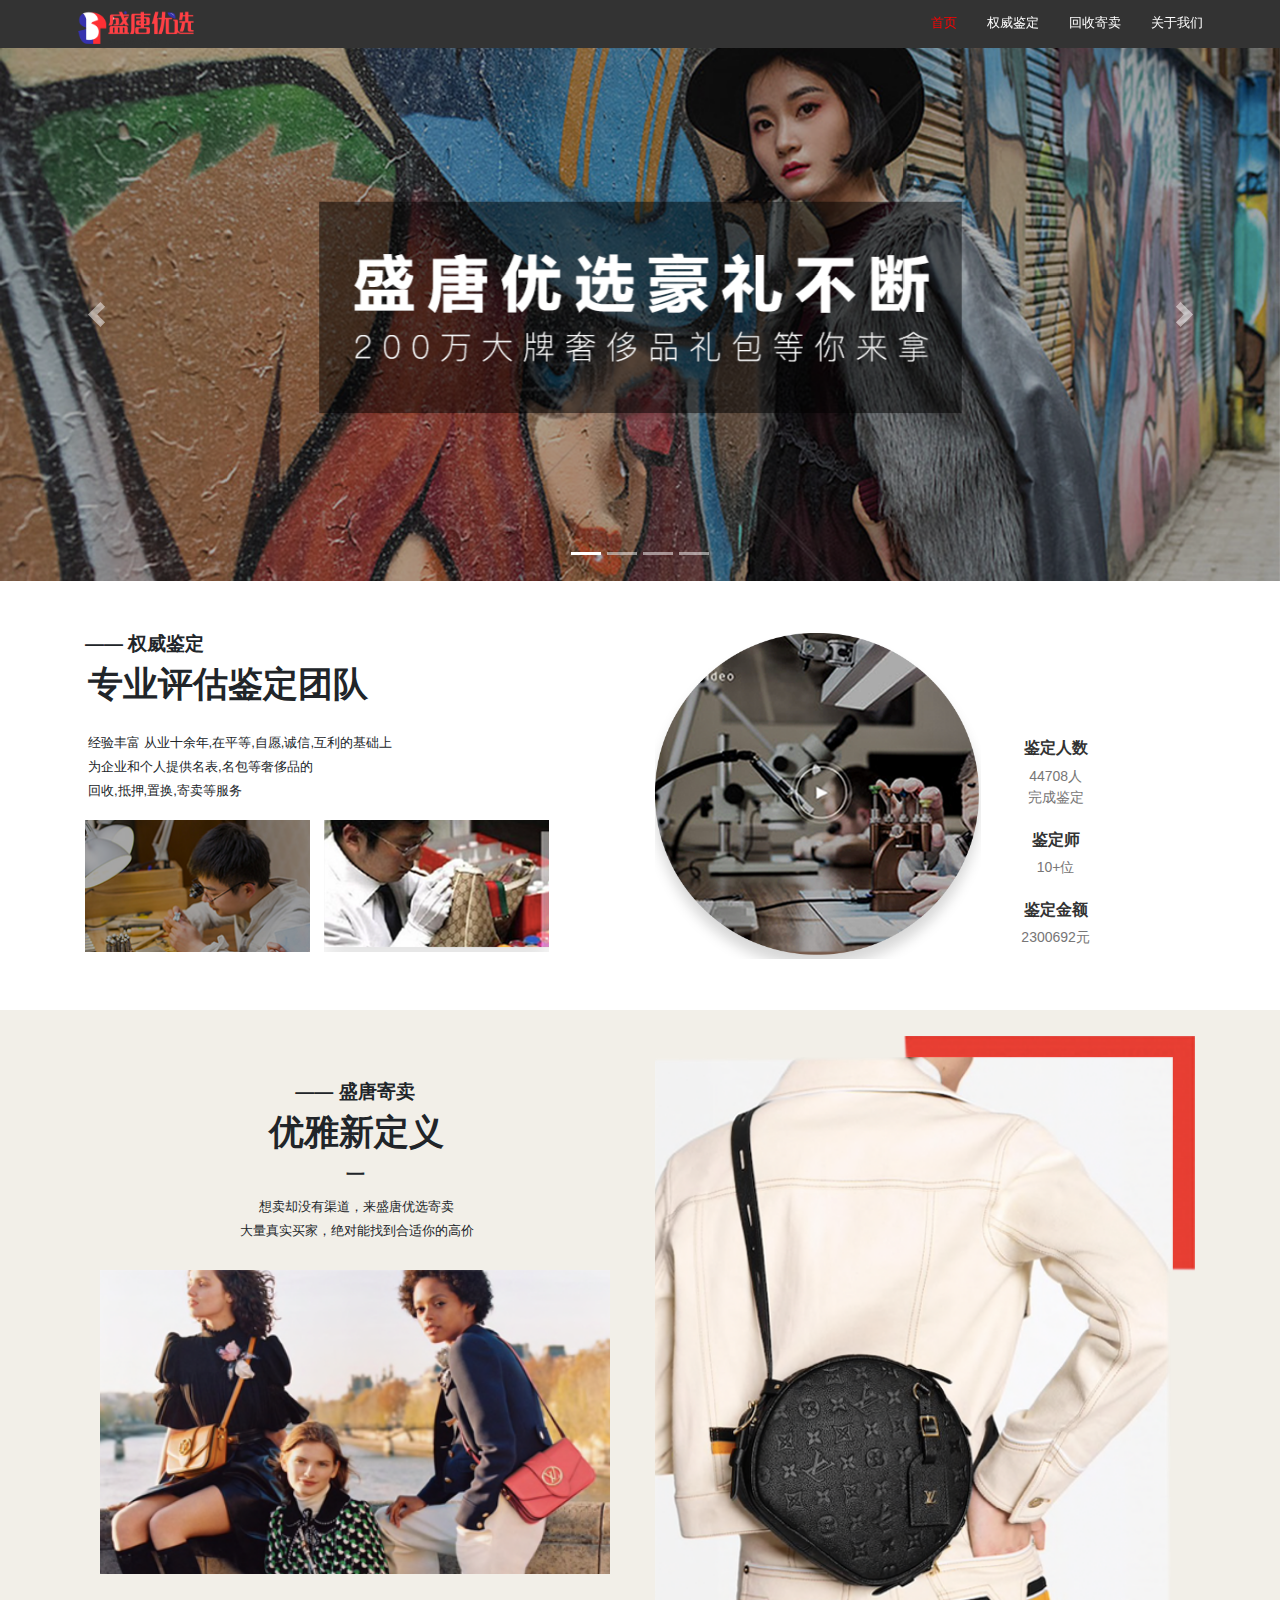
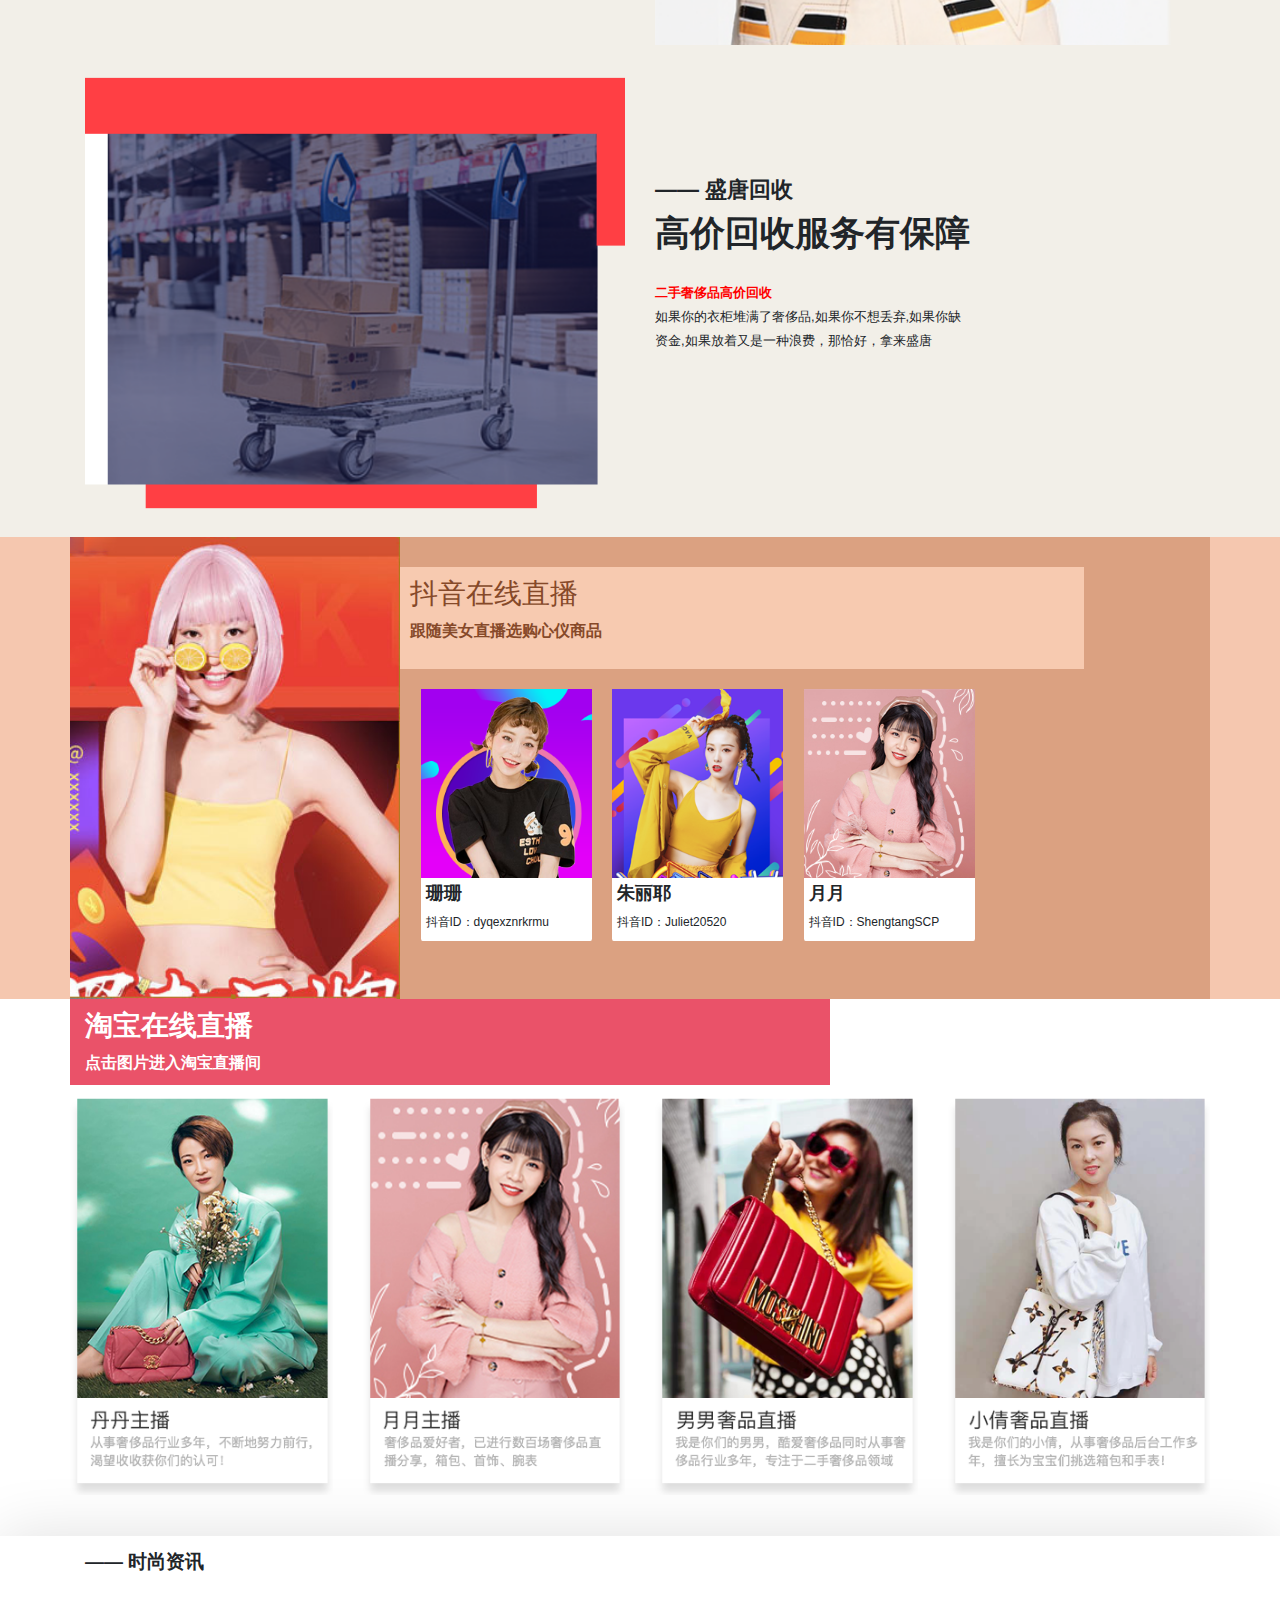
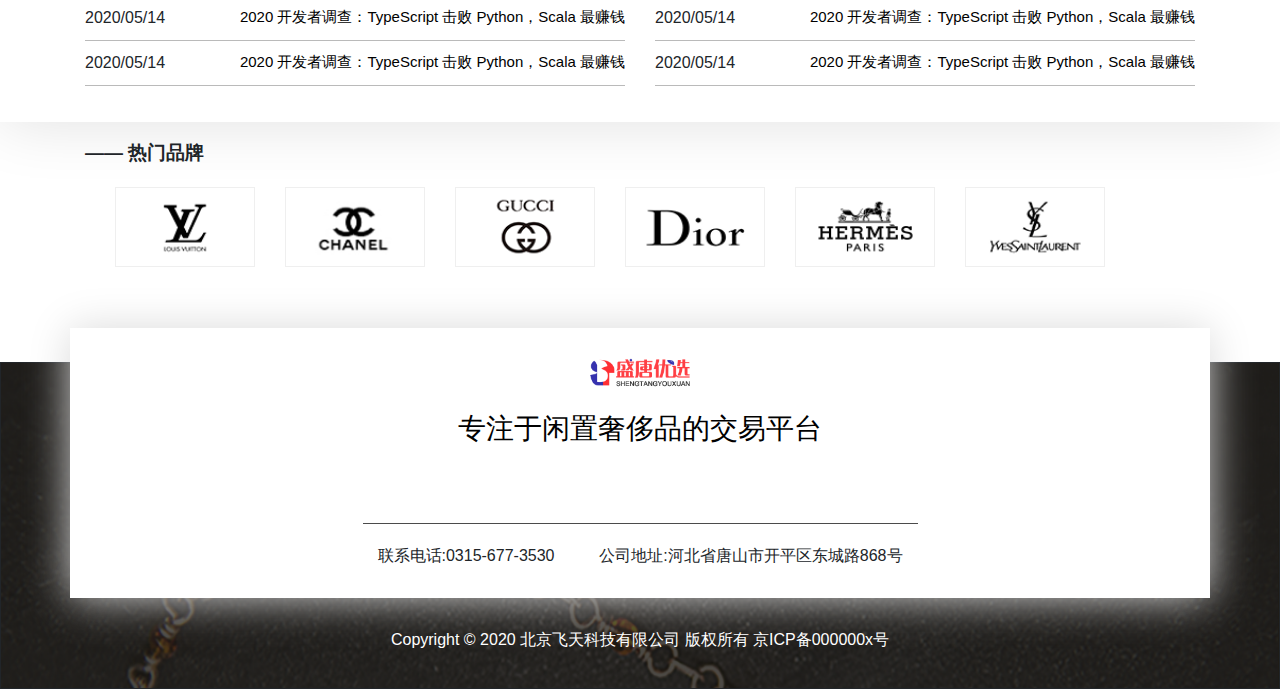
==== index.html @ 6596d72f "暂定1.0版本" ====
<!DOCTYPE html>
<html lang="en">

<head>
    <meta charset="UTF-8">
    <meta name="viewport" content="width=device-width, initial-scale=1.0">
    <meta name="description"
        content="京东JD.COM-专业的综合网上购物商城,销售家电、数码通讯、电脑、家居百货、服装服饰、母婴、图书、食品等数万个品牌优质商品.便捷、诚信的服务，为您提供愉悦的网上购物体验!" />
    <meta name="Keywords" content="盛唐官网|奢侈品回购|奢侈品销售|奢侈品直播|奢侈品鉴定|奢侈品品牌" />
    <!-- <link rel="icon" href="img/favicon.ico" type="image/x-icon" /> -->
    <title>盛唐优选-二手奢侈品回购_闲置奢侈品鉴定_奢侈品销售平台</title>
    <link rel="stylesheet" href="./css/index/index.css">
    <link rel="stylesheet" href="./css/public/public.css">
    <link rel="stylesheet" href="./css/public/reset.css">
    <link rel="stylesheet" href="./css/base/bootstrap.min.css">

    <style>
        iframe {
            margin: 0 auto;
        }
    </style>
</head>

<body>
    <div class="wrap">
        <!-- swiper轮播测试版本,通过iframe引入,仅留作测试 -->
        <!-- <div class="container">
        <div class="row">
            <div class="col-xs-10 col-sm-10 col-md-10 col-md-offset-1 col-xs-offset-1 col-sm-offset-1">
                <iframe src="swiper.html" width="100%" height="320px" frameborder="0" scrolling="no"></iframe>
            </div>
        </div>
    </div> -->
        <!-- 导航 -->
        <div class="indexNav"></div>
        <!-- 轮播图(通过ajax) -->
        <div class="container-fluid swiper-banner">
            <div class="row">
                <div class="col col-xs-12 col-sm-12 col-md-12 col-lg-12">
                    <div id="carouselExampleIndicators" class="carousel slide" data-ride="carousel">
                        <ol class="carousel-indicators">
                            <!-- <li data-target="#carouselExampleIndicators" data-slide-to="0" class="active"></li>
                      -->
                        </ol>
                        <div class="carousel-inner">
                            <!-- <div class="carousel-item active">
                            <img src="https://static.runoob.com/images/mix/img_fjords_wide.jpg" class="d-block w-100"
                                alt="...">
                        </div> -->
                        </div>
                        <a class="carousel-control-prev" href="#carouselExampleIndicators" role="button"
                            data-slide="prev">
                            <span class="carousel-control-prev-icon" aria-hidden="true"></span>
                            <!-- 往前 -->
                            <span class="sr-only">Previous</span>
                        </a>
                        <a class="carousel-control-next" href="#carouselExampleIndicators" role="button"
                            data-slide="next">
                            <span class="carousel-control-next-icon" aria-hidden="true"></span>
                            <!-- 往后 -->
                            <span class="sr-only">Next</span>
                        </a>
                    </div>
                </div>
            </div>
        </div>
        <!-- 鉴定 -->
        <div class="appraisal">
            <div class="container appraisal-container">
                <div class="row">
                    <!-- 鉴定左侧 -->
                    <div class="col col-lg-6 col-12 appraisal-Left">
                        <div class="appraisal-Left-Top public">
                            <h6 class="display-4">——&nbsp;权威鉴定</h6>
                            <h3>专业评估鉴定团队</h3>
                        </div>
                        <div class="appraisal-Left-Bottom">
                            <p>
                                经验丰富&nbsp;从业十余年,在平等,自愿,诚信,互利的基础上<br>为企业和个人提供名表,名包等奢侈品的<br>回收,抵押,置换,寄卖等服务
                            </p>
                            <div class="appraisal-Left-Bottom-img">
                                <img src="img/index/jd_01.png" alt="鉴定1" class="col-5">
                                <img src="img/index/jd_02.png" alt="鉴定1" class="col-5">
                            </div>
                        </div>
                    </div>
                    <!-- 鉴定右侧 -->
                    <div class="col col-lg-5 col-12 appraisal-Right d-none d-sm-block">
                        <div class="row">
                            <img src="img/index/jd_03.png" alt="鉴定大图" class="col-lg-9 col-md-5  col-md-push-1">
                            <div class="col-lg-3 col-md-6 pull-right appraisal-Right-Right">
                                <div class="app-Right-Top">
                                    <h6>鉴定人数</h6>
                                    <p class="people">已有167322人</p>
                                    <p>完成鉴定</p>
                                </div>
                                <div class="app-Right-Top">
                                    <h6>鉴定师</h6>
                                    <p>10+位</p>
                                </div>
                                <div class="app-Right-Top">
                                    <h6>鉴定金额</h6>
                                    <p class="num">8625736</p>
                                </div>
                            </div>
                        </div>
                    </div>
                </div>
            </div>
        </div>
        <!-- 寄卖 -->
        <div class="sell">
            <div class="container sell-container">
                <!-- 寄卖顶部 -->
                <div class="sell-container-Top">
                    <!-- 寄卖顶部左侧 -->
                    <div class="row">
                        <div class="sell-container-Top-Left col-lg-6 col-md-6">
                            <div div class="sell-Left-Top public">
                                <h6 class="display-4">——&nbsp;盛唐寄卖</h6>
                                <h3>优雅新定义</h3>
                                <h6 class="display-4 d-none d-sm-block">一</h6>
                                <p>
                                    想卖却没有渠道，来盛唐优选寄卖<br>大量真实买家，绝对能找到合适你的高价
                                </p>
                            </div>
                            <div class="sell-Left-Bottom col-12">
                                <img src="/img/index/jm_01.png" alt="寄卖左侧女人">
                            </div>
                        </div>
                        <div class="sell-container-Top-Right col-lg-6 col-md-6 col-12 d-none d-sm-block">
                            <img src="/img/index/jm_02.png" alt="寄卖右侧背影">
                        </div>
                    </div>
                </div>
                <div class="sell-container-Bottom">
                    <div class="row">
                        <div class="sell-container-Bottom-Left col-lg-6 col-md-6 col-12">
                            <img src="/img/index/hs_01.png" alt="回收图">
                        </div>
                        <div class="sell-container-Bottom-Right col-lg-6 col-md-6 col-12">
                            <div class="sell-Left-Top public">
                                <h6 class="display-4">——&nbsp;盛唐回收</h6>
                                <h3>高价回收服务有保障</h3>
                                <p class="huishou">二手奢侈品高价回收</p>
                                <p>
                                    如果你的衣柜堆满了奢侈品,如果你不想丢弃,如果你缺<br>资金,如果放着又是一种浪费，那恰好，拿来盛唐
                                </p>
                            </div>
                        </div>
                    </div>
                </div>
            </div>
        </div>
        <!-- 直播 -->
        <div class="video">
            <div class="container-fluid video-container">
                <div class="container little-container">
                    <div class="row">
                        <div class="video-row">
                            <div class="douyin-big d-none d-md-block">
                                <img src="/img/index/zb/zb1.jpg" alt="">
                            </div>
                            <div class="douyin-right">
                                <div class="douyin-title">
                                    <h3>抖音在线直播</h3>
                                    <p>跟随美女直播选购心仪商品</p>
                                </div>
                                <div class="douyin-women">
                                    <ul class="list-inline">
                                        <li class="douyin-list col-md-3">
                                            <div class="mengban">
                                                <img src="/img/index/zb/mb3.png" alt="">
                                            </div>
                                            <div class="douyin-nei">
                                                <div class="douyin-img">
                                                    <img src="/img/index/zb/dyzb5.png" alt="">
                                                </div>
                                                <div>
                                                    <h6>珊珊</h6>
                                                    <p>抖音ID：dyqexznrkrmu</p>
                                                </div>
                                            </div>
                                        </li>
                                        <li class="douyin-list col-md-3">
                                            <div class="mengban">
                                                <img src="/img/index/zb/mb2.png" alt="">
                                            </div>
                                            <div class="douyin-nei">
                                                <div class="douyin-img">
                                                    <img src="/img/index/zb/dyzb2.png" alt="">
                                                </div>
                                                <div>
                                                    <h6>朱丽耶</h6>
                                                    <p>抖音ID：Juliet20520</p>
                                                </div>
                                            </div>
                                        </li>
                                        <li class="douyin-list col-md-3">
                                            <div class="mengban">
                                                <img src="/img/index/zb_03.png" alt="">
                                            </div>
                                            <div class="douyin-nei">
                                                <div class="douyin-img">
                                                    <img src="/img/index/zb/dyzb3.jpg" alt="">
                                                </div>
                                                <div>
                                                    <h6>月月</h6>
                                                    <p>抖音ID：ShengtangSCP</p>
                                                </div>
                                            </div>
                                        </li>
                                    </ul>
                                </div>
                            </div>
                        </div>
                    </div>

                </div>

            </div>
        </div>
        <!-- 淘宝直播 -->
        <div class="tb">
            <div class="container tb-container">
                <div class="tb-video">
                    <div class="douyin-title col-md-8">
                        <h3>淘宝在线直播</h3>
                        <p>点击图片进入淘宝直播间</p>
                    </div>
                    <ul class="row">
                        <li class="col-md-3 col-6">
                            <a href="https://h5.m.taobao.com/taolive/video.html?userId=412861469" target="blank">
                                <div class="tb-img">
                                    <img src="/img/index/zb/tbzb1.png" alt="">
                                </div>
                            </a>
                        </li>
                        <li class="col-md-3 col-6">
                            <a href="https://h5.m.taobao.com/taolive/video.html?userId=2323170268" target="blank">
                                <div class="tb-img">
                                    <img src="/img/index/zb/tbzb2.png" alt="">
                                </div>
                            </a>
                        </li>
                        <li class="col-md-3 col-6">
                            <a href="https://h5.m.taobao.com/taolive/video.html?userId=3777893159" target="blank">
                                <div class="tb-img">
                                    <img src="/img/index/zb/tbzb3.png" alt="">
                                </div>
                            </a>
                        </li>
                        <li class="col-md-3 col-6">
                            <a href="https://h5.m.taobao.com/taolive/video.html?userId=2200619487549" target="blank">
                                <div class="tb-img">
                                    <img src="/img/index/zb/tbzb4.png" alt="">
                                </div>
                            </a>
                        </li>
                    </ul>
                </div>
            </div>
        </div>
        <!-- 资讯 -->
        <div class="news">
            <div class="container news-container">
                <div div class="appraisal-Left-Top public">
                    <h6 class="display-4">——&nbsp;时尚资讯</h6>
                </div>
                <div class="newsMain">
                    <div class="row">
                        <ul class="news-ul col-lg-6 col-md-6 col-12">
                            <li>
                                <div class="time">
                                    <div class="timeTop">2020/05/14</div>
                                    <div class="timeBottom"></div>
                                </div>
                                <div class="neiRong">
                                    <a href="#">
                                        <p class="title">
                                            2020 开发者调查：TypeScript 击败 Python，Scala 最赚钱
                                        </p>
                                    </a>
                                </div>
                            </li>
                            <li>
                                <div class="time">
                                    <div class="timeTop">2020/05/14</div>
                                    <div class="timeBottom"></div>
                                </div>
                                <div class="neiRong">
                                    <a href="#">
                                        <p class="title">
                                            2020 开发者调查：TypeScript 击败 Python，Scala 最赚钱
                                        </p>
                                    </a>
                                </div>
                            </li>
                        </ul>
                        <ul class="news-ul col-lg-6 col-md-6 col-12">
                            <li>
                                <div class="time">
                                    <div class="timeTop">2020/05/14</div>
                                    <div class="timeBottom"></div>
                                </div>
                                <div class="neiRong">
                                    <a href="#">
                                        <p class="title">
                                            2020 开发者调查：TypeScript 击败 Python，Scala 最赚钱
                                        </p>
                                    </a>
                                </div>
                            </li>
                            <li>
                                <div class="time">
                                    <div class="timeTop">2020/05/14</div>
                                    <div class="timeBottom"></div>
                                </div>
                                <div class="neiRong">
                                    <a href="#">
                                        <p class="title">
                                            2020 开发者调查：TypeScript 击败 Python，Scala 最赚钱
                                        </p>
                                    </a>
                                </div>
                            </li>
                        </ul>
                    </div>
                </div>
            </div>
        </div>
        <!-- 品牌 -->
        <div class="brand">
            <div class="container brand-container">
                <div div class="appraisal-Left-Top public">
                    <h6 class="display-4">——&nbsp;热门品牌</h6>
                </div>
                <div>
                    <ul class="brandUl clearfix">
                        <li class="brandLogo col-4">
                            <img src="/img/index/pin/pin1.png" alt="">
                        </li>
                        <li class="brandLogo col-4">
                            <img src="/img/index/pin/pin2.png" alt="">
                        </li>
                        <li class="brandLogo col-4">
                            <img src="/img/index/pin/pin3.png" alt="">
                        </li>
                        <li class="brandLogo col-4">
                            <img src="/img/index/pin/pin4.png" alt="">
                        </li>
                        <li class="brandLogo col-4">
                            <img src="/img/index/pin/pin5.png" alt="">
                        </li>
                        <li class="brandLogo col-4">
                            <img src="/img/index/pin/pin6.png" alt="">
                        </li>
                    </ul>
                </div>
            </div>
        </div>
        <!-- 底部 -->
        <div class="footer">


        </div>
    </div>

    <script src="js/base/jquery-1.11.3.min.js"></script>
    <script src="js/base/bootstrap.min.js"></script>
    <script src="js/index.js"></script>
</body>

</html>
---- css/index/index.css ----
@media screen and (max-width: 768px) {
  .container .public .display-4 {
    font-size: 1rem !important;
    text-align: center;
  }
  .container .public h3 {
    font-size: 1.2rem !important;
    text-align: center;
  }
  .container .public p {
    text-align: center;
  }
  .appraisal .appraisal-Left-Bottom p {
    text-align: center;
  }
  .appraisal-Left-Bottom-img {
    text-align: center;
  }
  .appraisal-Right img {
    margin-left: 50px;
  }
  .brand-container ul li {
    margin-left: 0 !important;
  }
  .video .douyin-right {
    padding-top: 0;
  }
  .video-row .douyin-right .douyin-title h3,
  p {
    font-size: 1.2rem;
    text-align: center;
  }
  .video-row .douyin-women ul li h6 {
    text-align: center;
  }
  .video-row .douyin-women ul li p {
    font-size: 12px;
  }
  .tb-container .douyin-title h3 {
    text-align: center;
    font-size: 18px;
  }
}
@media screen and (min-width: 768px) and (max-width: 992px) {
  .video-row .douyin-big {
    width: 270px;
  }
  .video-row .douyin-big img {
    width: 270px;
  }
}
.wrap {
  overflow: hidden;
  background-color: #ffffff;
}
.swiper-banner {
  width: 100vw;
  padding: 0 !important;
  margin-top: 48px;
}
.swiper-banner .row {
  margin: 0;
  padding: 0;
  height: 100%;
}
.swiper-banner .row .col {
  margin: 0;
  padding: 0;
  height: 100%;
}
.swiper-banner .carousel-inner .carousel-item img {
  height: 100%;
  max-height: 605px;
}
.swiper-banner .carousel-control-prev-icon {
  width: 25px;
  height: 25px;
}
.swiper-banner .carousel-control-next-icon {
  width: 25px;
  height: 25px;
}
.appraisal-container {
  padding-top: 4%;
  padding-bottom: 4%;
}
.appraisal-Left-Top {
  margin-bottom: 2%;
}
.appraisal-Left-Top .display-4 {
  font-size: 19px;
  font-weight: bolder;
}
.appraisal-Left-Top h3 {
  font-weight: 1000;
  font-size: 2.2rem;
  padding-left: 3px;
  padding-bottom: 15px;
}
.appraisal-Left-Bottom p {
  padding-left: 3px;
  font-size: 13px;
  font-family: PingFangSC-Semibold, sans-serif;
  font-weight: 500;
  line-height: 24px;
  margin-bottom: 3%;
}
.appraisal-Left-Bottom-img img {
  padding: 0;
  width: 100%;
  height: 100%;
}
.appraisal-Left-Bottom img:nth-child(2) {
  margin-left: 10px;
}
.appraisal-Right img {
  max-height: 380px;
  width: 100%;
  height: 100%;
}
.appraisal-Right-Right {
  padding-top: 20%;
  text-align: center;
  display: flex;
  flex-direction: column;
  justify-content: space-around;
}
.appraisal-Right .app-Right-Top h6 {
  font-family: PingFangSC-Semibold, sans-serif;
  font-weight: bolder;
  color: #333;
}
.appraisal-Right .app-Right-Top p {
  font-size: 14px;
  color: #777676;
  margin-bottom: 0;
}
.sell {
  padding-top: 2%;
  padding-bottom: 2%;
  background-color: #f2efe8;
}
.sell-container-Top {
  margin-bottom: 30px;
}
.sell .sell-container-Top-Left {
  padding-top: 3%;
}
.sell-container-Top .display-4 {
  font-size: 19px;
  font-weight: bolder;
  text-align: center;
  margin-top: 2%;
}
.sell-container-Top h3 {
  font-weight: bolder;
  font-size: 2.2rem;
  padding-left: 3px;
  text-align: center;
}
.sell-container-Top p {
  padding-left: 3px;
  text-align: center;
  font-size: 13px;
  font-family: PingFangSC-Semibold, sans-serif;
  font-weight: 500;
  line-height: 24px;
  margin-bottom: 3%;
}
.sell-Left-Bottom {
  text-align: center;
  margin-top: 5%;
}
.sell-Left-Bottom img {
  width: 100%;
  height: 100%;
}
.sell-container-Top-Right img {
  width: 100%;
  height: 100%;
}
.sell-container-Bottom .sell-container-Bottom-Left img {
  width: 100%;
  height: 100%;
}
.sell-container-Bottom-Right {
  padding-top: 8%;
}
.sell-container-Bottom-Right .display-4 {
  font-size: 22px;
  font-weight: bolder;
  text-align: left;
  margin-top: 2%;
}
.sell-container-Bottom-Right h3 {
  font-weight: bolder;
  font-size: 2.2rem;
  text-align: left;
}
.sell-container-Bottom-Right p {
  text-align: left;
  font-size: 13px;
  font-family: PingFangSC-Semibold, sans-serif;
  font-weight: 500;
  line-height: 24px;
}
.sell-container-Bottom-Right .huishou {
  color: red;
  font-weight: 600;
  margin-top: 5%;
  margin-bottom: 0;
}
.video-container {
  background-color: #f5c7af;
}
.little-container {
  background-color: #dba181;
  height: 100%;
}
.douyin-big {
  width: 330px;
  height: 100%;
}
.douyin-big img {
  width: 330px;
  height: 100%;
}
.video-row {
  display: flex;
}
.list-inline {
  margin-bottom: 0;
}
.douyin-title {
  padding: 10px;
  text-align: left;
  font-weight: bolder;
  margin-bottom: 3%;
  color: #864929;
  background-color: #f7cab0;
}
.douyin-right {
  width: 100%;
  padding-top: 3%;
  padding-bottom: 3%;
}
.douyin-women {
  width: 100%;
  height: 100%;
}
.douyin-women .douyin-list {
  width: 30%;
  padding: 0;
  border-radius: 1%;
  background-color: white;
  float: left;
  margin-left: 3%;
  position: relative;
}
.mengban {
  width: 100%;
  height: 100%;
  position: absolute;
  background-color: rgba(0, 0, 0, 0.5);
  display: none;
}
.mengban img {
  width: 70%;
  height: 50%;
  position: absolute;
  left: 0;
  top: 0;
  right: 0;
  bottom: 0;
  margin: auto;
}
.douyin-women .douyin-list h6 {
  font-size: 18px;
  font-weight: bolder;
  padding-left: 5px;
  padding-top: 5px;
}
.douyin-women .douyin-list p {
  font-size: 12px;
  margin-bottom: 0;
  padding-bottom: 10px;
  padding-left: 5px;
}
.douyin-list .douyin-img {
  width: 100%;
}
.douyin-list .douyin-img img {
  width: 100%;
  height: 80%;
}
.tb {
  padding-bottom: 2%;
}
.tb .tb-container {
  padding-left: 0;
  padding-right: 0;
}
.tb-container .douyin-title {
  color: white;
  background-color: #ea5269;
  margin-bottom: 1%;
}
.tb-container .douyin-title h3 {
  font-weight: bolder;
}
.tb-container .douyin-title p {
  margin-bottom: 0;
}
.tb-video ul li img {
  width: 100%;
  height: 100%;
}
.news {
  background-color: white;
  box-shadow: 0 0 60px #e0e0e0;
}
.news-container {
  padding-top: 15px;
}
.newsMain {
  padding-top: 10px;
  padding-bottom: 10px;
}
.newsMain ul li {
  display: flex;
  justify-content: space-between;
  border-bottom: 1px solid #bababa;
  margin-bottom: 10px;
  padding-bottom: 10px;
}
.newsMain ul li a .title:hover {
  color: #e6c49f;
}
.newsMain ul li a {
  text-decoration: none;
}
.newsMain ul li a .title {
  font-size: 15px;
  color: black;
  margin-bottom: 0;
}
.neiRong {
  margin-left: 20px;
}
.brand-container {
  padding-top: 20px;
  overflow: hidden;
  padding-bottom: 5%;
}
.brand-container ul {
  margin-top: 20px;
}
.brand-container ul li {
  width: 140px;
  height: 80px;
  margin-bottom: 10px;
  border: 1px solid #efefef;
  float: left;
  margin-left: 30px;
  overflow: hidden;
}
.brand-container ul li img {
  width: 100%;
  height: 100%;
  position: absolute;
  left: 0;
}
---- css/public/public.css ----
.indexNav {
  width: 100%;
  height: 48px;
  position: fixed;
  background-color: rgba(0, 0, 0, 0.8);
  color: white;
  z-index: 100;
}
.footer-container-fluid {
  background: url('../../img/index/beijing.png') no-repeat;
  background-size: 100% 100%;
  border: 1px solid;
  padding-bottom: 20px;
}
.footer-container-fluid p {
  color: white;
  text-align: center;
}
.footer-container-fluid .footer-container {
  width: 100%;
  padding-top: 30px;
  padding-bottom: 30px;
  margin-top: -35px;
  margin-bottom: 30px;
  background-color: white;
  box-shadow: 0 0 40px #dadada;
}
.footer {
  margin-top: 5px;
}
.footer-container .titleLogo {
  width: 100px;
  height: 30px;
  margin: 0 auto;
  text-align: center;
  margin-bottom: 20px;
}
.footer-container .titleLogo img {
  width: 100%;
  height: 100%;
}
.footer-container .advText {
  color: black;
  font-size: 28px;
}
.advPic {
  text-align: center;
  margin: 0 auto;
  display: flex;
  justify-content: space-between;
  border-bottom: 1px solid #4b4b4b;
  margin-bottom: 20px;
  padding-bottom: 10px;
}
.advHover a {
  width: 40px;
  height: 40px;
  display: inline-block;
  color: #8c8d92;
  text-decoration: none;
}
.footer-container .advHover a:hover {
  text-decoration: none !important;
}
.footer .phone {
  text-align: center;
}
.advPic a span {
  font-size: 40px;
  color: #8c8d92;
}
.advPic .advHover .weCheat-img {
  width: 100px;
  height: 100px;
  position: absolute;
  top: -100px;
  margin-left: -25px;
  background: url('../../img/index/zb_03.png') no-repeat;
  background-size: 100%;
  display: none;
}
.address {
  display: flex;
  justify-content: space-between;
  margin: 0 auto;
}
.advHover:nth-child(1) a span:hover {
  color: #07c160;
}
.advHover:nth-child(2) a span:hover {
  color: #27efea;
}
.advHover:nth-child(3) a span:hover {
  color: #ff4401;
}
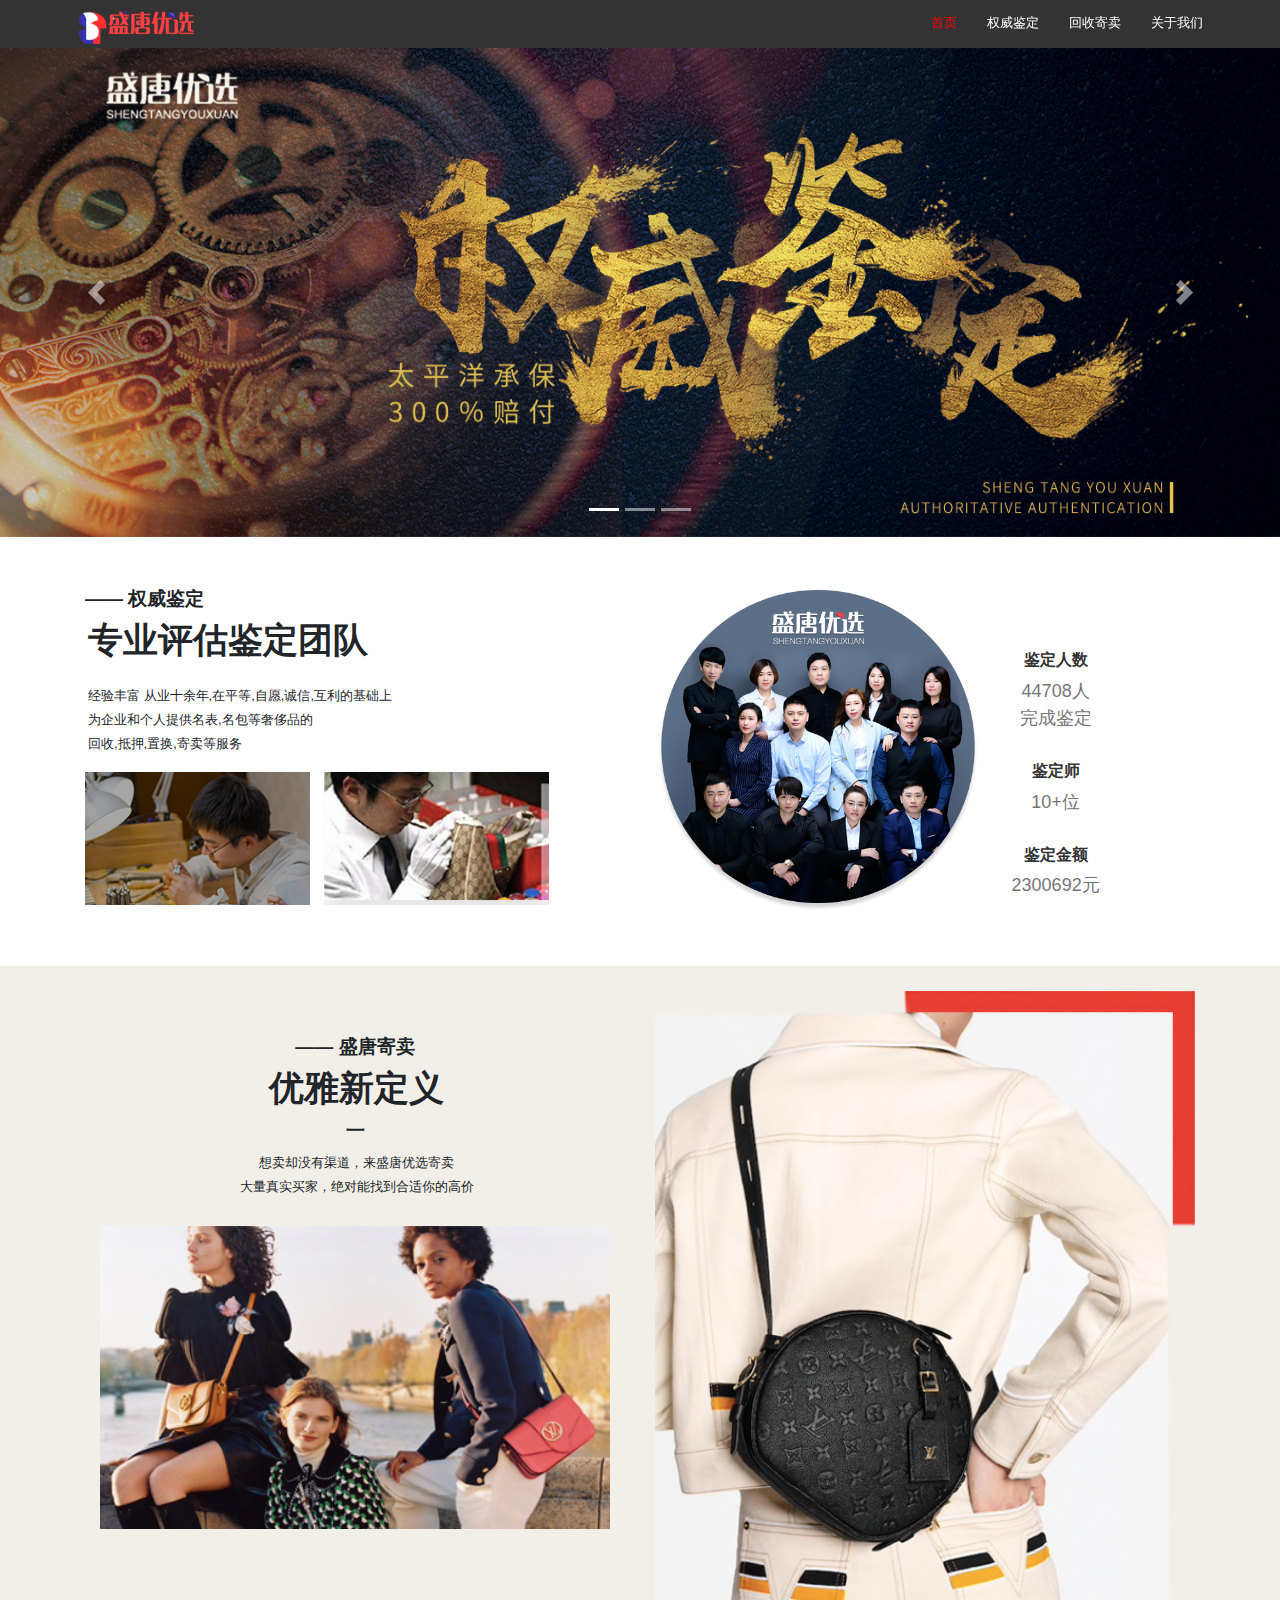
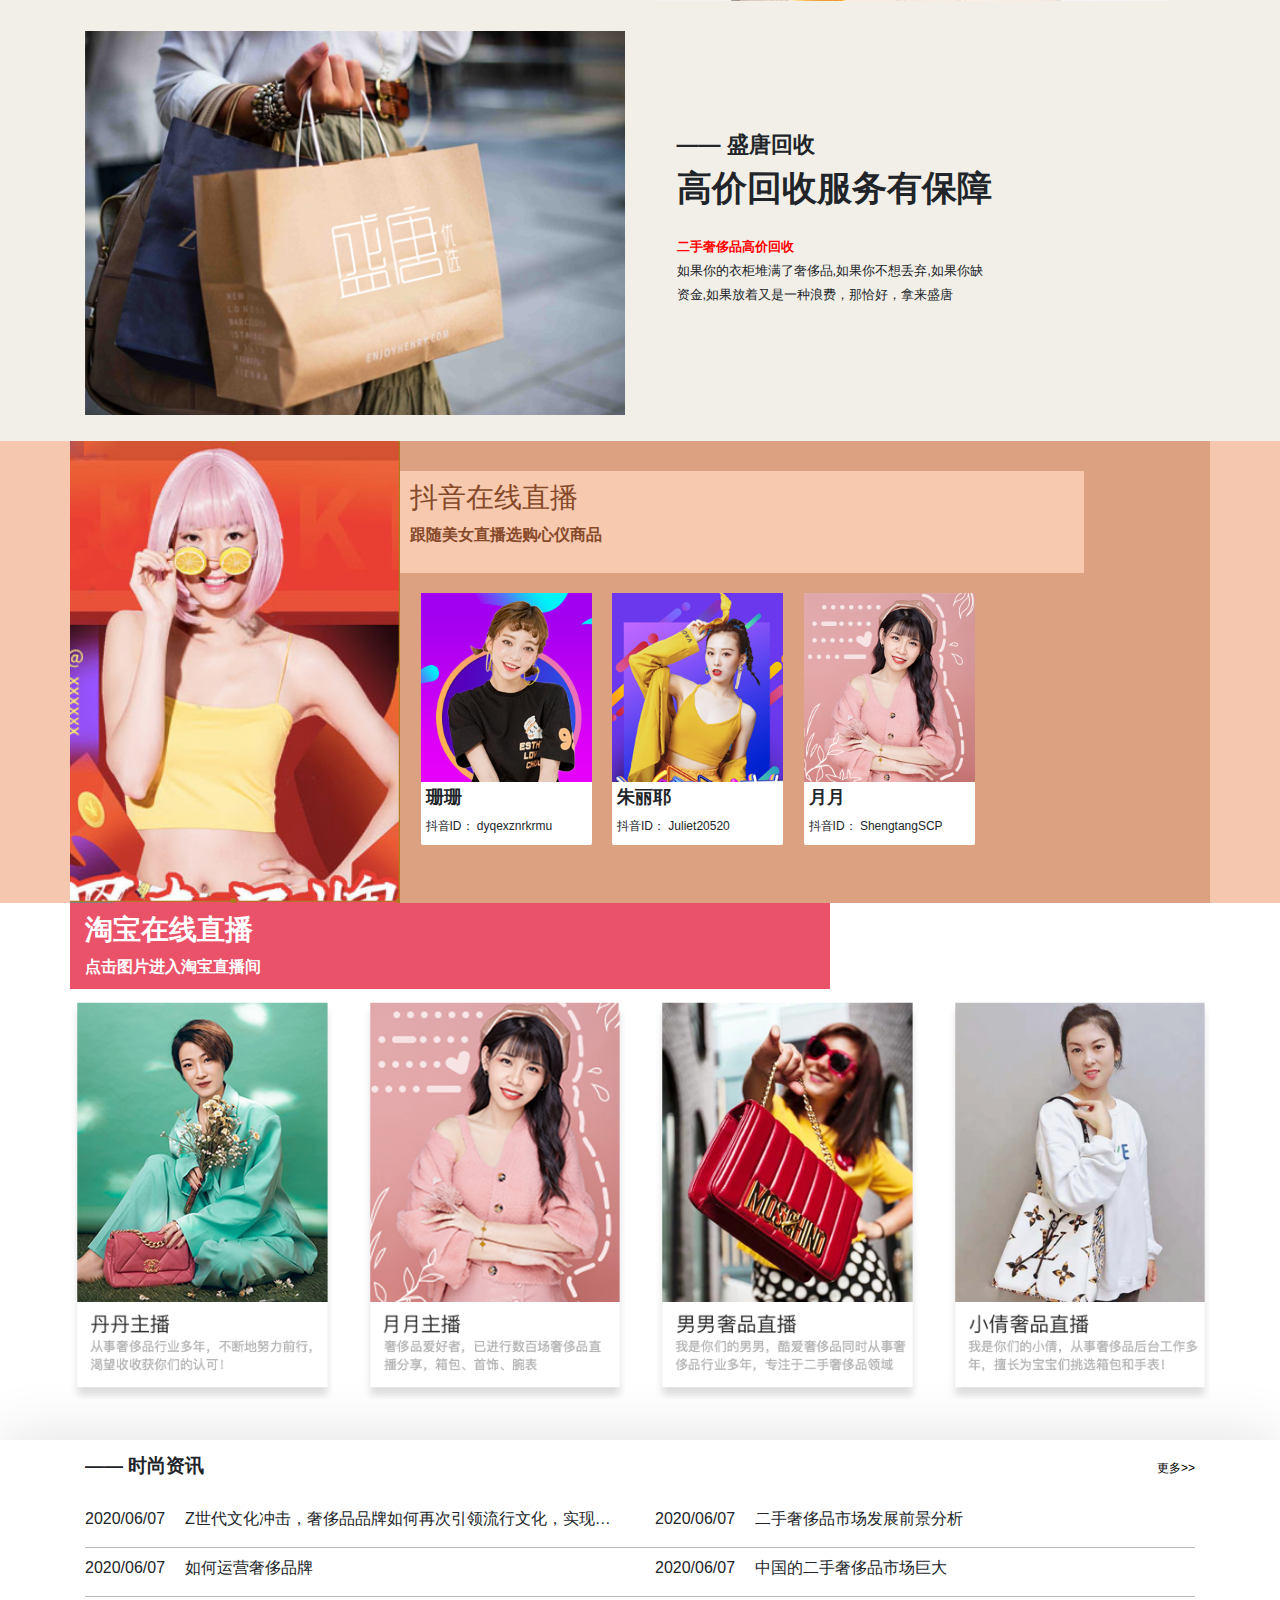
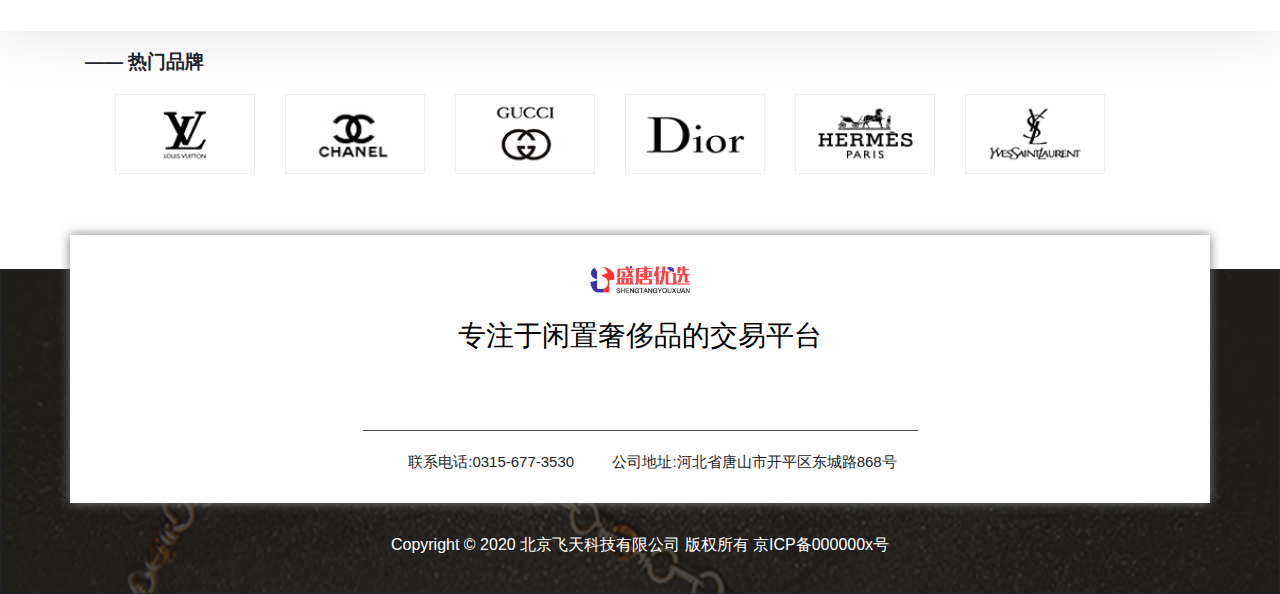
==== commit e0aa6bba: "准备上线的2.1版本" ====
--- a/index.html
+++ b/index.html
@@ -5,7 +5,7 @@
     <meta charset="UTF-8">
     <meta name="viewport" content="width=device-width, initial-scale=1.0">
     <meta name="description"
-        content="京东JD.COM-专业的综合网上购物商城,销售家电、数码通讯、电脑、家居百货、服装服饰、母婴、图书、食品等数万个品牌优质商品.便捷、诚信的服务，为您提供愉悦的网上购物体验!" />
+        content="[盛唐优选]专注高端奢侈品回收、寄卖与鉴定，为客户提供LV、爱马仕、古驰、普拉达、香奈儿等奢侈品价格、评估、寄售服务。闲置奢侈品回收、寄卖，选择盛唐优选是您不的选择！" />
     <meta name="Keywords" content="盛唐官网|奢侈品回购|奢侈品销售|奢侈品直播|奢侈品鉴定|奢侈品品牌" />
     <!-- <link rel="icon" href="img/favicon.ico" type="image/x-icon" /> -->
     <title>盛唐优选-二手奢侈品回购_闲置奢侈品鉴定_奢侈品销售平台</title>
@@ -79,15 +79,15 @@
                                 经验丰富&nbsp;从业十余年,在平等,自愿,诚信,互利的基础上<br>为企业和个人提供名表,名包等奢侈品的<br>回收,抵押,置换,寄卖等服务
                             </p>
                             <div class="appraisal-Left-Bottom-img">
-                                <img src="img/index/jd_01.png" alt="鉴定1" class="col-5">
-                                <img src="img/index/jd_02.png" alt="鉴定1" class="col-5">
+                                <img src="img/index/jd_01.png" alt="奢侈品鉴定" class="col-5">
+                                <img src="img/index/jd_02.png" alt="奢侈品免费鉴定" class="col-5">
                             </div>
                         </div>
                     </div>
                     <!-- 鉴定右侧 -->
                     <div class="col col-lg-5 col-12 appraisal-Right d-none d-sm-block">
                         <div class="row">
-                            <img src="img/index/jd_03.png" alt="鉴定大图" class="col-lg-9 col-md-5  col-md-push-1">
+                            <img src="img/index/jd_03.png" alt="奢侈品免费鉴定" class="col-lg-9 col-md-5  col-md-push-1">
                             <div class="col-lg-3 col-md-6 pull-right appraisal-Right-Right">
                                 <div class="app-Right-Top">
                                     <h6>鉴定人数</h6>
@@ -125,21 +125,21 @@
                                 </p>
                             </div>
                             <div class="sell-Left-Bottom col-12">
-                                <img src="/img/index/jm_01.png" alt="寄卖左侧女人">
+                                <img src="/img/index/jm_01.png" alt="奢侈品寄卖">
                             </div>
                         </div>
                         <div class="sell-container-Top-Right col-lg-6 col-md-6 col-12 d-none d-sm-block">
-                            <img src="/img/index/jm_02.png" alt="寄卖右侧背影">
+                            <img src="/img/index/jm_02.png" alt="奢侈品回收">
                         </div>
                     </div>
                 </div>
                 <div class="sell-container-Bottom">
                     <div class="row">
                         <div class="sell-container-Bottom-Left col-lg-6 col-md-6 col-12">
-                            <img src="/img/index/hs_01.png" alt="回收图">
+                            <img src="/img/index/hs2.jpg" alt="二手奢侈品回购">
                         </div>
                         <div class="sell-container-Bottom-Right col-lg-6 col-md-6 col-12">
-                            <div class="sell-Left-Top public">
+                            <div class="sell-Left-Top public huishou-pub">
                                 <h6 class="display-4">——&nbsp;盛唐回收</h6>
                                 <h3>高价回收服务有保障</h3>
                                 <p class="huishou">二手奢侈品高价回收</p>
@@ -159,7 +159,7 @@
                     <div class="row">
                         <div class="video-row">
                             <div class="douyin-big d-none d-md-block">
-                                <img src="/img/index/zb/zb1.jpg" alt="">
+                                <img src="/img/index/zb/zb1.jpg" alt="奢侈品寄卖直播">
                             </div>
                             <div class="douyin-right">
                                 <div class="douyin-title">
@@ -170,43 +170,43 @@
                                     <ul class="list-inline">
                                         <li class="douyin-list col-md-3">
                                             <div class="mengban">
-                                                <img src="/img/index/zb/mb3.png" alt="">
+                                                <img src="/img/index/zb/mb3.png" alt="珊珊直播二维码">
                                             </div>
                                             <div class="douyin-nei">
                                                 <div class="douyin-img">
-                                                    <img src="/img/index/zb/dyzb5.png" alt="">
+                                                    <img src="/img/index/zb/dyzb5.png" alt="珊珊直播">
                                                 </div>
                                                 <div>
                                                     <h6>珊珊</h6>
-                                                    <p>抖音ID：dyqexznrkrmu</p>
+                                                    <p>抖音ID： dyqexznrkrmu</p>
                                                 </div>
                                             </div>
                                         </li>
                                         <li class="douyin-list col-md-3">
                                             <div class="mengban">
-                                                <img src="/img/index/zb/mb2.png" alt="">
+                                                <img src="/img/index/zb/mb2.png" alt="朱丽耶直播二维码">
                                             </div>
                                             <div class="douyin-nei">
                                                 <div class="douyin-img">
-                                                    <img src="/img/index/zb/dyzb2.png" alt="">
+                                                    <img src="/img/index/zb/dyzb2.png" alt="朱丽耶直播">
                                                 </div>
                                                 <div>
                                                     <h6>朱丽耶</h6>
-                                                    <p>抖音ID：Juliet20520</p>
+                                                    <p>抖音ID： Juliet20520</p>
                                                 </div>
                                             </div>
                                         </li>
                                         <li class="douyin-list col-md-3">
                                             <div class="mengban">
-                                                <img src="/img/index/zb_03.png" alt="">
+                                                <img src="/img/index/zb_03.png" alt="月月直播二维码">
                                             </div>
                                             <div class="douyin-nei">
                                                 <div class="douyin-img">
-                                                    <img src="/img/index/zb/dyzb3.jpg" alt="">
+                                                    <img src="/img/index/zb/dyzb3.jpg" alt="月月直播">
                                                 </div>
                                                 <div>
                                                     <h6>月月</h6>
-                                                    <p>抖音ID：ShengtangSCP</p>
+                                                    <p>抖音ID： ShengtangSCP</p>
                                                 </div>
                                             </div>
                                         </li>
@@ -215,9 +215,7 @@
                             </div>
                         </div>
                     </div>
-
-                </div>
-
+                </div>
             </div>
         </div>
         <!-- 淘宝直播 -->
@@ -230,30 +228,34 @@
                     </div>
                     <ul class="row">
                         <li class="col-md-3 col-6">
-                            <a href="https://h5.m.taobao.com/taolive/video.html?userId=412861469" target="blank">
+                            <a href="https://h5.m.taobao.com/taolive/video.html?userId=412861469" target="blank"
+                                title="盛唐奢侈品直播">
                                 <div class="tb-img">
-                                    <img src="/img/index/zb/tbzb1.png" alt="">
+                                    <img src="/img/index/zb/tbzb1.png" alt="丹丹主播">
                                 </div>
                             </a>
                         </li>
                         <li class="col-md-3 col-6">
-                            <a href="https://h5.m.taobao.com/taolive/video.html?userId=2323170268" target="blank">
+                            <a href="https://h5.m.taobao.com/taolive/video.html?userId=2323170268" target="blank"
+                                title="盛唐奢侈品直播寄卖">
                                 <div class="tb-img">
-                                    <img src="/img/index/zb/tbzb2.png" alt="">
+                                    <img src="/img/index/zb/tbzb2.png" alt="月月主播">
                                 </div>
                             </a>
                         </li>
                         <li class="col-md-3 col-6">
-                            <a href="https://h5.m.taobao.com/taolive/video.html?userId=3777893159" target="blank">
+                            <a href="https://h5.m.taobao.com/taolive/video.html?userId=3777893159" target="blank"
+                                title="闲置奢侈品寄卖">
                                 <div class="tb-img">
-                                    <img src="/img/index/zb/tbzb3.png" alt="">
+                                    <img src="/img/index/zb/tbzb3.png" alt="男男主播">
                                 </div>
                             </a>
                         </li>
                         <li class="col-md-3 col-6">
-                            <a href="https://h5.m.taobao.com/taolive/video.html?userId=2200619487549" target="blank">
+                            <a href="https://h5.m.taobao.com/taolive/video.html?userId=2200619487549" target="blank"
+                                title="盛唐优选奢侈品寄卖直播">
                                 <div class="tb-img">
-                                    <img src="/img/index/zb/tbzb4.png" alt="">
+                                    <img src="/img/index/zb/tbzb4.png" alt="小倩主播">
                                 </div>
                             </a>
                         </li>
@@ -266,65 +268,29 @@
             <div class="container news-container">
                 <div div class="appraisal-Left-Top public">
                     <h6 class="display-4">——&nbsp;时尚资讯</h6>
+                    <div class="more"><a href="pageList.html">更多>></a></div>
                 </div>
                 <div class="newsMain">
                     <div class="row">
-                        <ul class="news-ul col-lg-6 col-md-6 col-12">
-                            <li>
-                                <div class="time">
-                                    <div class="timeTop">2020/05/14</div>
-                                    <div class="timeBottom"></div>
-                                </div>
-                                <div class="neiRong">
-                                    <a href="#">
-                                        <p class="title">
-                                            2020 开发者调查：TypeScript 击败 Python，Scala 最赚钱
-                                        </p>
-                                    </a>
-                                </div>
-                            </li>
-                            <li>
-                                <div class="time">
-                                    <div class="timeTop">2020/05/14</div>
-                                    <div class="timeBottom"></div>
-                                </div>
-                                <div class="neiRong">
-                                    <a href="#">
-                                        <p class="title">
-                                            2020 开发者调查：TypeScript 击败 Python，Scala 最赚钱
-                                        </p>
-                                    </a>
-                                </div>
-                            </li>
+                        <ul class="news-ul col-12">
+                            <div class="row">
+                                <!-- <li class="col-lg-6 col-md-6 col-12">
+                                    <div class="time">
+                                        <div class="timeTop">2020/05/14</div>
+                                        <div class="timeBottom"></div>
+                                    </div>
+                                    <div class="neiRong">
+                                        <a href="#" title="盛唐文章">
+                                            <p class="title">
+                                                Z世代文化冲击，奢侈品品牌如何再次引领流行文化,实现品牌价值长青
+                                            </p>
+                                        </a>
+                                    </div>
+                                </li> -->
+                     
+                            </div>
                         </ul>
-                        <ul class="news-ul col-lg-6 col-md-6 col-12">
-                            <li>
-                                <div class="time">
-                                    <div class="timeTop">2020/05/14</div>
-                                    <div class="timeBottom"></div>
-                                </div>
-                                <div class="neiRong">
-                                    <a href="#">
-                                        <p class="title">
-                                            2020 开发者调查：TypeScript 击败 Python，Scala 最赚钱
-                                        </p>
-                                    </a>
-                                </div>
-                            </li>
-                            <li>
-                                <div class="time">
-                                    <div class="timeTop">2020/05/14</div>
-                                    <div class="timeBottom"></div>
-                                </div>
-                                <div class="neiRong">
-                                    <a href="#">
-                                        <p class="title">
-                                            2020 开发者调查：TypeScript 击败 Python，Scala 最赚钱
-                                        </p>
-                                    </a>
-                                </div>
-                            </li>
-                        </ul>
+
                     </div>
                 </div>
             </div>
@@ -337,23 +303,23 @@
                 </div>
                 <div>
                     <ul class="brandUl clearfix">
-                        <li class="brandLogo col-4">
-                            <img src="/img/index/pin/pin1.png" alt="">
-                        </li>
-                        <li class="brandLogo col-4">
-                            <img src="/img/index/pin/pin2.png" alt="">
-                        </li>
-                        <li class="brandLogo col-4">
-                            <img src="/img/index/pin/pin3.png" alt="">
-                        </li>
-                        <li class="brandLogo col-4">
-                            <img src="/img/index/pin/pin4.png" alt="">
-                        </li>
-                        <li class="brandLogo col-4">
-                            <img src="/img/index/pin/pin5.png" alt="">
-                        </li>
-                        <li class="brandLogo col-4">
-                            <img src="/img/index/pin/pin6.png" alt="">
+                        <li class="brandLogo col-4 col-md-2">
+                            <img src="/img/index/pin/pin1.png" alt="奢侈品品牌">
+                        </li>
+                        <li class="brandLogo col-4 col col-md-2">
+                            <img src="/img/index/pin/pin2.png" alt="奢侈品箱包品牌">
+                        </li>
+                        <li class="brandLogo col-4 col col-md-2">
+                            <img src="/img/index/pin/pin3.png" alt="奢侈品箱包品牌">
+                        </li>
+                        <li class="brandLogo col-4 col col-md-2">
+                            <img src="/img/index/pin/pin4.png" alt="奢侈品品牌">
+                        </li>
+                        <li class="brandLogo col-4 col col-md-2">
+                            <img src="/img/index/pin/pin5.png" alt="奢侈品箱包品牌">
+                        </li>
+                        <li class="brandLogo col-4 col col-md-2">
+                            <img src="/img/index/pin/pin6.png" alt="奢侈品品牌">
                         </li>
                     </ul>
                 </div>
@@ -361,8 +327,6 @@
         </div>
         <!-- 底部 -->
         <div class="footer">
-
-
         </div>
     </div>
 
--- a/css/index/index.css
+++ b/css/index/index.css
@@ -19,8 +19,9 @@
   .appraisal-Right img {
     margin-left: 50px;
   }
-  .brand-container ul li {
+  .brand .brand-container ul li {
     margin-left: 0 !important;
+    height: 68px;
   }
   .video .douyin-right {
     padding-top: 0;
@@ -39,6 +40,13 @@
   .tb-container .douyin-title h3 {
     text-align: center;
     font-size: 18px;
+  }
+  .tb .tb-video ul li {
+    padding-right: 0;
+    padding-left: 0;
+  }
+  .newsMain ul li p {
+    font-size: 1rem;
   }
 }
 @media screen and (min-width: 768px) and (max-width: 992px) {
@@ -70,7 +78,7 @@
 }
 .swiper-banner .carousel-inner .carousel-item img {
   height: 100%;
-  max-height: 605px;
+  max-height: 580px;
 }
 .swiper-banner .carousel-control-prev-icon {
   width: 25px;
@@ -85,7 +93,16 @@
   padding-bottom: 4%;
 }
 .appraisal-Left-Top {
-  margin-bottom: 2%;
+  margin-bottom: 1%;
+}
+.appraisal-Left-Top .more a {
+  font-size: 12px;
+  color: black;
+  text-decoration: none;
+}
+.news-container .appraisal-Left-Top {
+  display: flex;
+  justify-content: space-between;
 }
 .appraisal-Left-Top .display-4 {
   font-size: 19px;
@@ -119,7 +136,7 @@
   height: 100%;
 }
 .appraisal-Right-Right {
-  padding-top: 20%;
+  padding-top: 10%;
   text-align: center;
   display: flex;
   flex-direction: column;
@@ -131,7 +148,7 @@
   color: #333;
 }
 .appraisal-Right .app-Right-Top p {
-  font-size: 14px;
+  font-size: 18px;
   color: #777676;
   margin-bottom: 0;
 }
@@ -182,6 +199,9 @@
 .sell-container-Bottom .sell-container-Bottom-Left img {
   width: 100%;
   height: 100%;
+}
+.sell-container-Bottom-Right .huishou-pub {
+  padding-left: 4%;
 }
 .sell-container-Bottom-Right {
   padding-top: 8%;
@@ -325,19 +345,21 @@
 .newsMain {
   padding-top: 10px;
   padding-bottom: 10px;
+  max-height: 200px;
+  overflow: hidden;
 }
 .newsMain ul li {
   display: flex;
-  justify-content: space-between;
   border-bottom: 1px solid #bababa;
-  margin-bottom: 10px;
-  padding-bottom: 10px;
-}
-.newsMain ul li a .title:hover {
+  margin-bottom: 8px;
+  cursor: pointer;
+}
+.newsMain ul li p:hover {
   color: #e6c49f;
 }
 .newsMain ul li a {
   text-decoration: none;
+  text-overflow: ellipsis;
 }
 .newsMain ul li a .title {
   font-size: 15px;
@@ -346,6 +368,13 @@
 }
 .neiRong {
   margin-left: 20px;
+  overflow: hidden;
+}
+.neiRong p {
+  width: 100%;
+  overflow: hidden;
+  text-overflow: ellipsis;
+  white-space: nowrap;
 }
 .brand-container {
   padding-top: 20px;
--- a/css/public/public.css
+++ b/css/public/public.css
@@ -23,7 +23,7 @@
   margin-top: -35px;
   margin-bottom: 30px;
   background-color: white;
-  box-shadow: 0 0 40px #dadada;
+  box-shadow: 0 0 10px #7c7c7c;
 }
 .footer {
   margin-top: 5px;
@@ -62,9 +62,6 @@
 .footer-container .advHover a:hover {
   text-decoration: none !important;
 }
-.footer .phone {
-  text-align: center;
-}
 .advPic a span {
   font-size: 40px;
   color: #8c8d92;
@@ -93,3 +90,13 @@
 .advHover:nth-child(3) a span:hover {
   color: #ff4401;
 }
+.footer .phone {
+  text-align: center;
+  font-size: 15px;
+}
+.address .row {
+  margin: 0 auto;
+}
+.address .phone-add {
+  white-space: nowrap;
+}
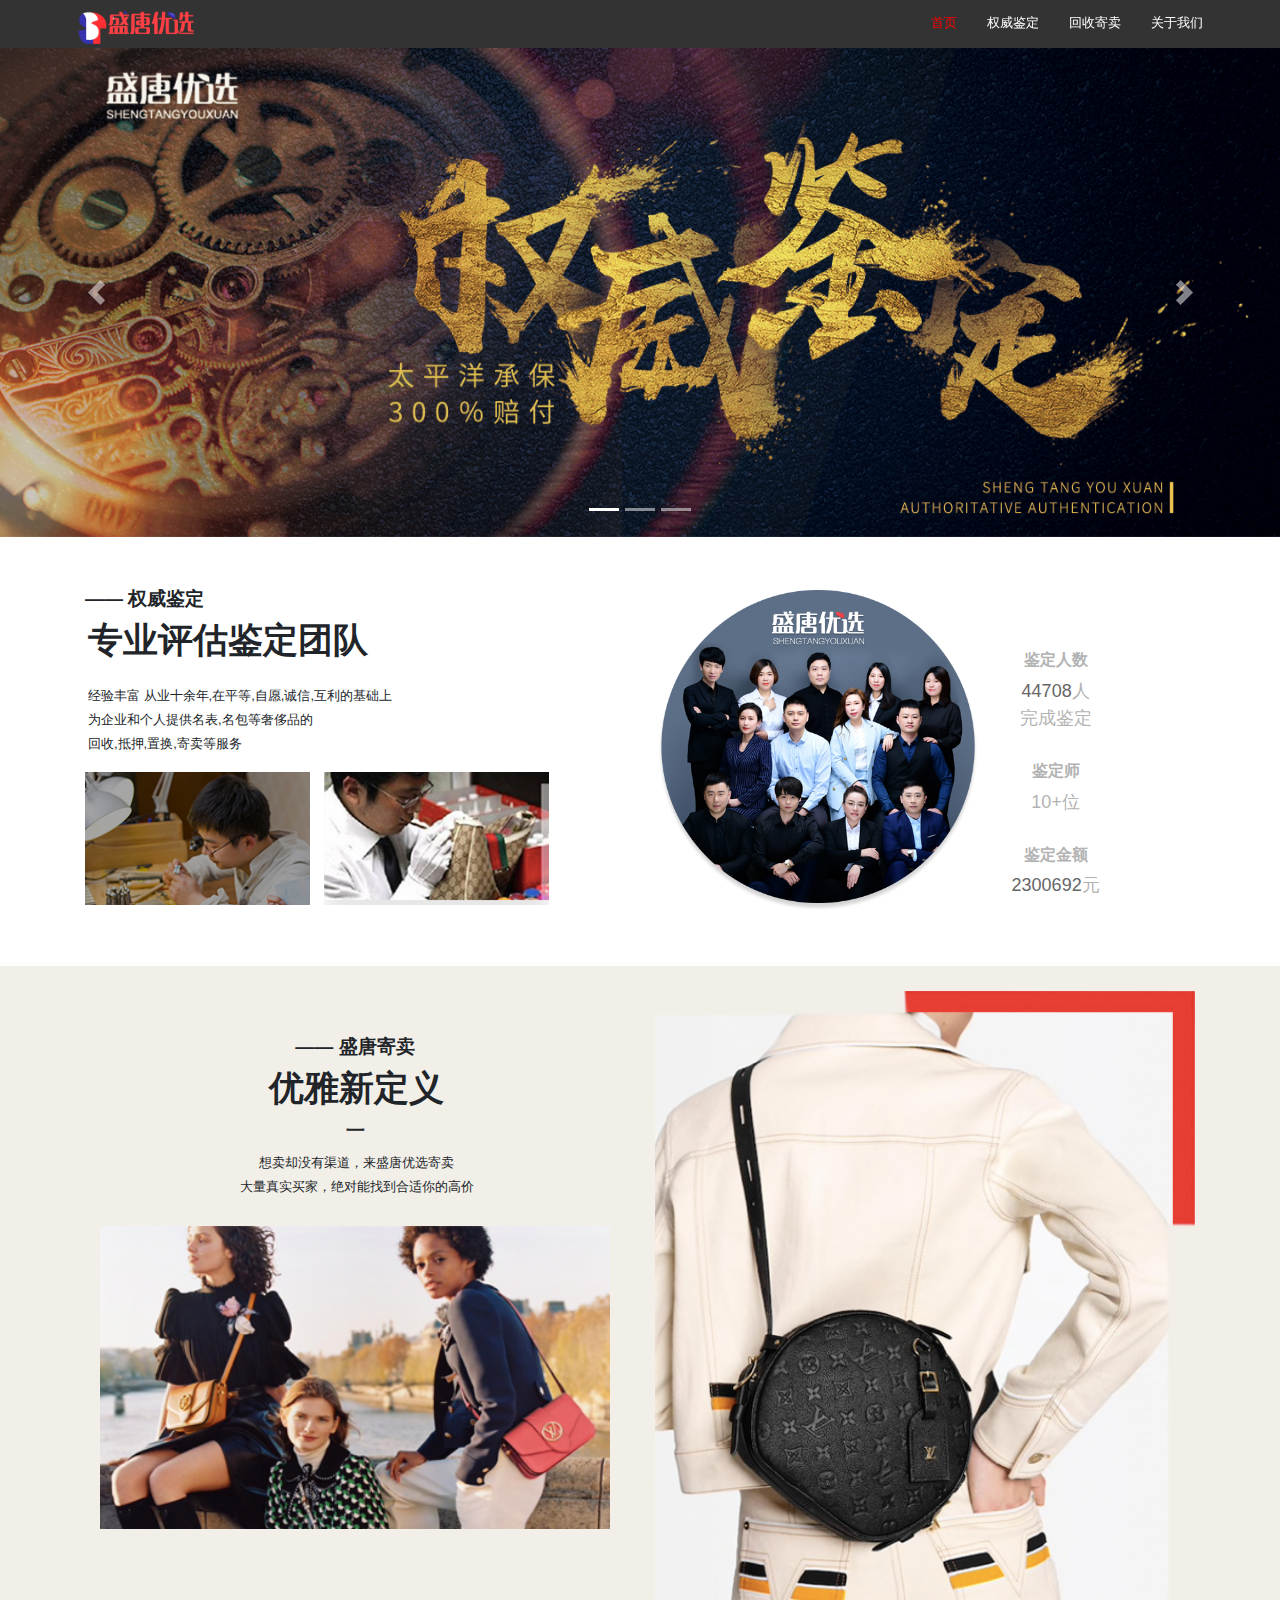
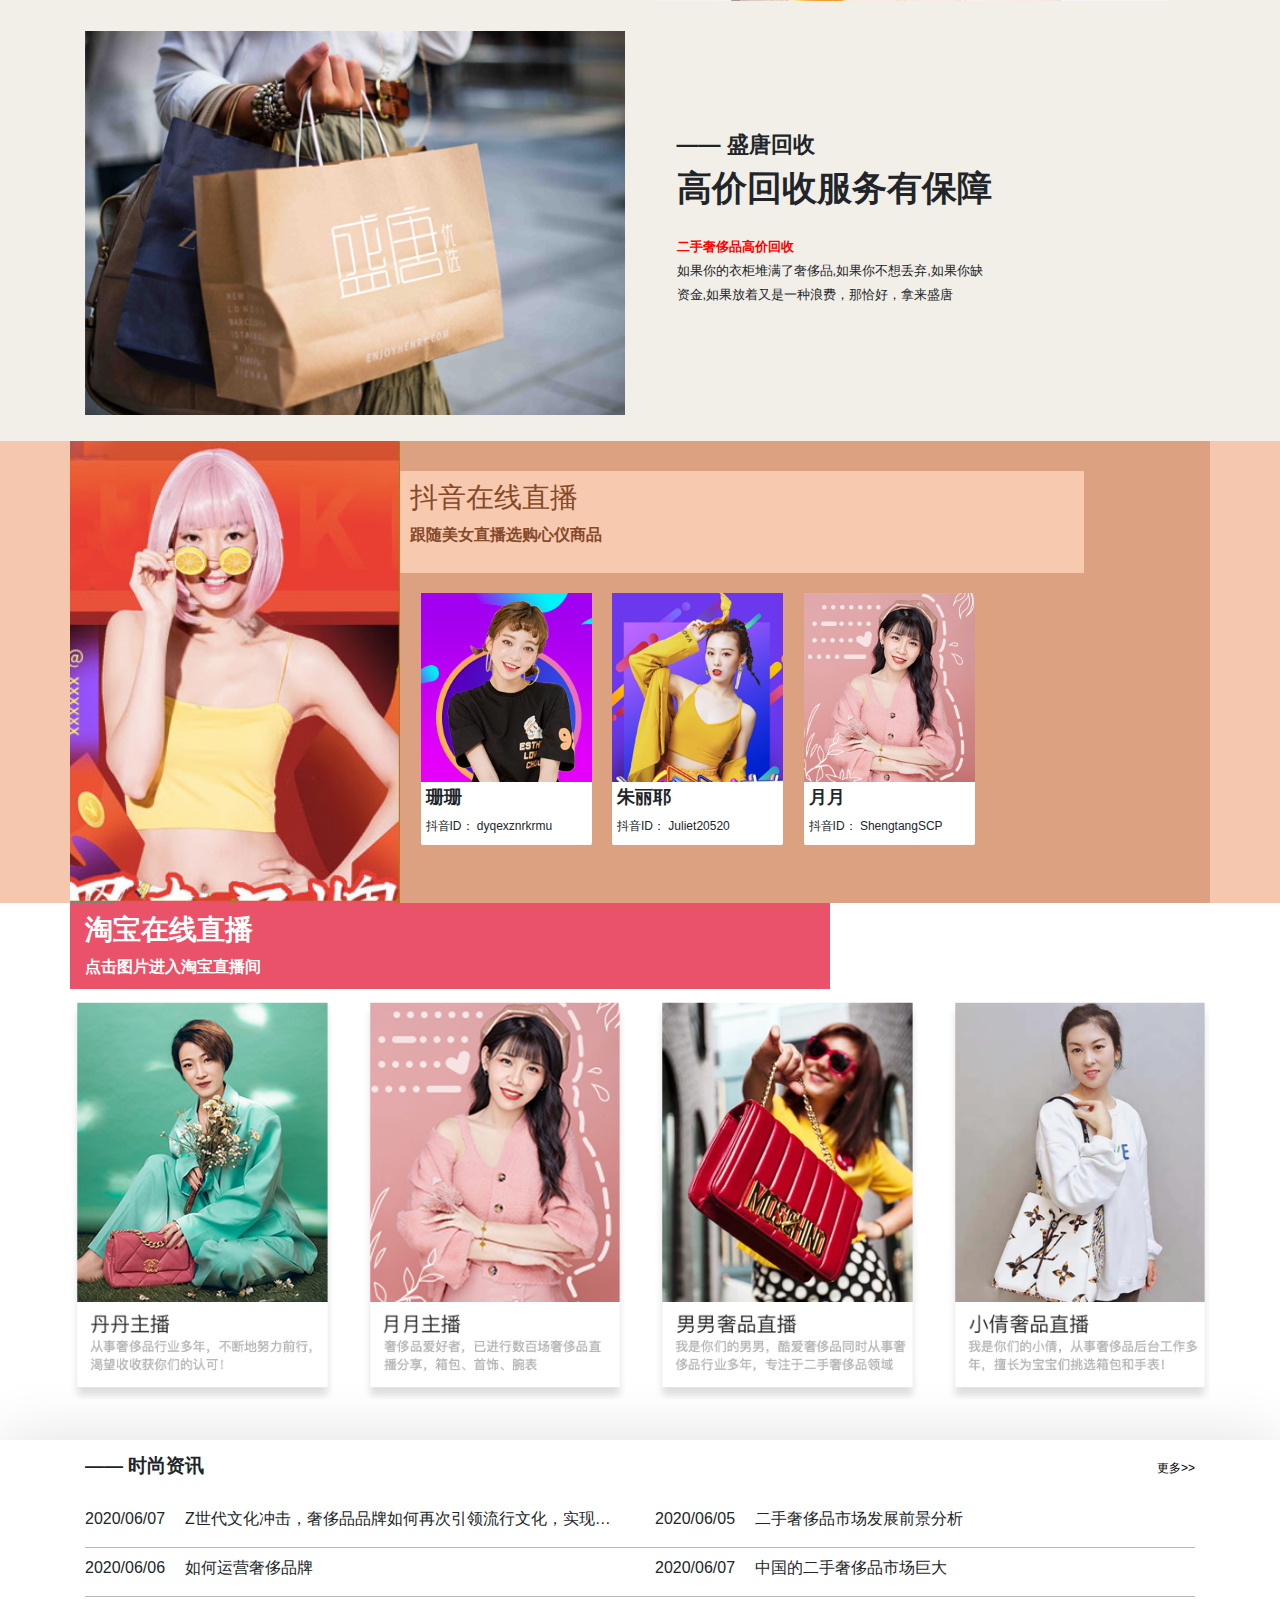
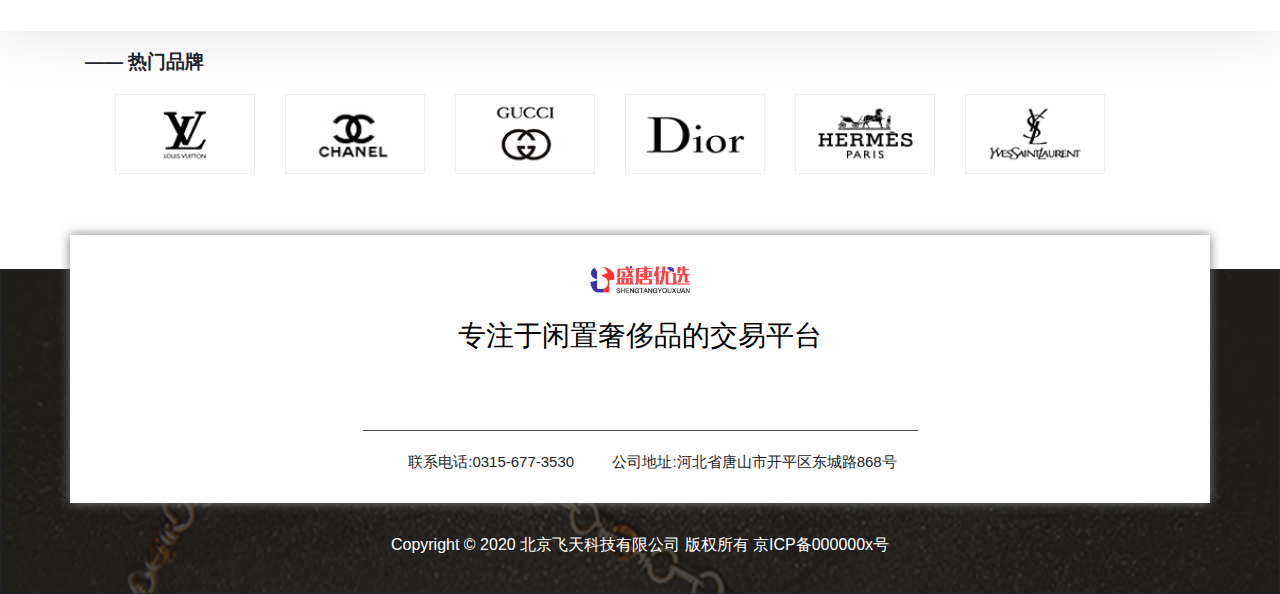
==== commit f912b498: "准备上线版本2.0" ====
--- a/index.html
+++ b/index.html
@@ -91,7 +91,7 @@
                             <div class="col-lg-3 col-md-6 pull-right appraisal-Right-Right">
                                 <div class="app-Right-Top">
                                     <h6>鉴定人数</h6>
-                                    <p class="people">已有167322人</p>
+                                    <p class="people"><span class="jumpNum"></span>人</p>
                                     <p>完成鉴定</p>
                                 </div>
                                 <div class="app-Right-Top">
@@ -100,7 +100,7 @@
                                 </div>
                                 <div class="app-Right-Top">
                                     <h6>鉴定金额</h6>
-                                    <p class="num">8625736</p>
+                                    <p class="num"><span class="jumpNum"></span>元</p>
                                 </div>
                             </div>
                         </div>
--- a/css/index/index.css
+++ b/css/index/index.css
@@ -142,14 +142,17 @@
   flex-direction: column;
   justify-content: space-around;
 }
+.appraisal-Right-Right .app-Right-Top p .jumpNum {
+  color: #666666;
+}
 .appraisal-Right .app-Right-Top h6 {
   font-family: PingFangSC-Semibold, sans-serif;
   font-weight: bolder;
-  color: #333;
+  color: #b3b3b3;
 }
 .appraisal-Right .app-Right-Top p {
   font-size: 18px;
-  color: #777676;
+  color: #b3b3b3;
   margin-bottom: 0;
 }
 .sell {
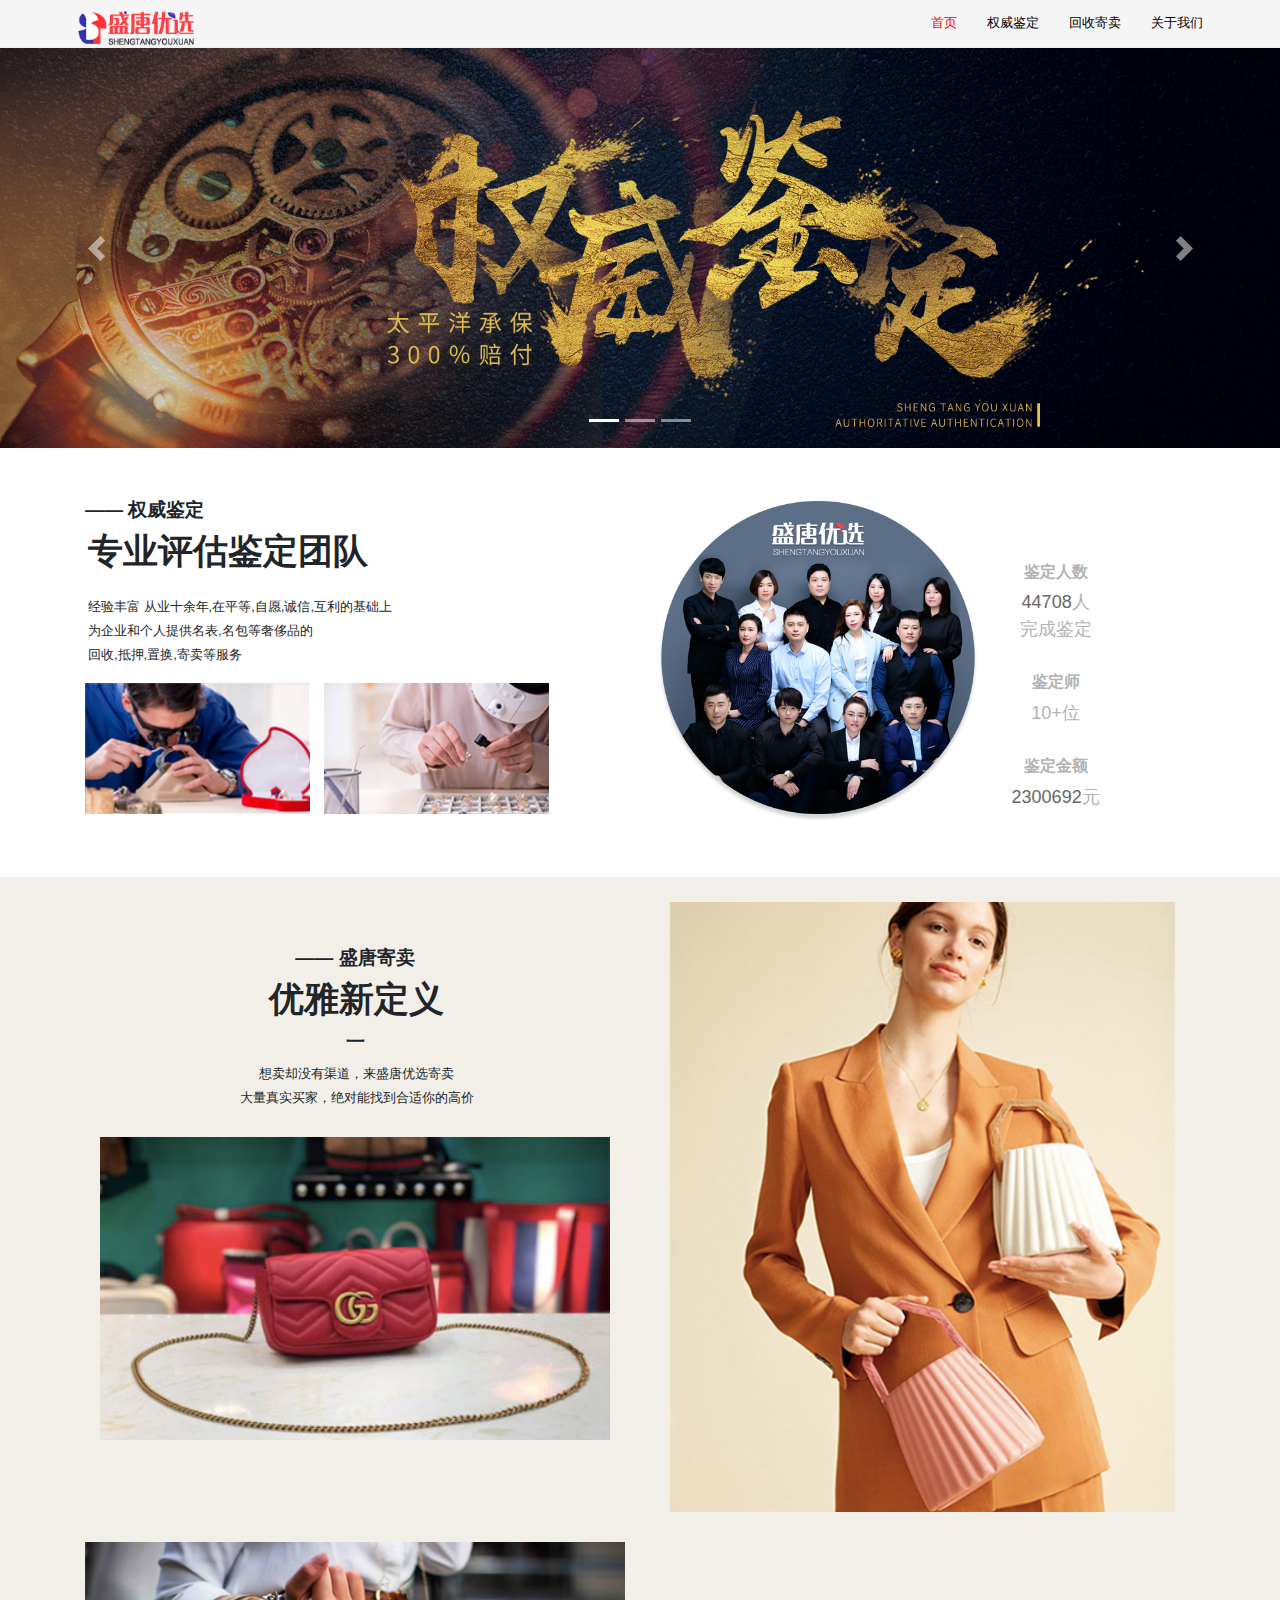
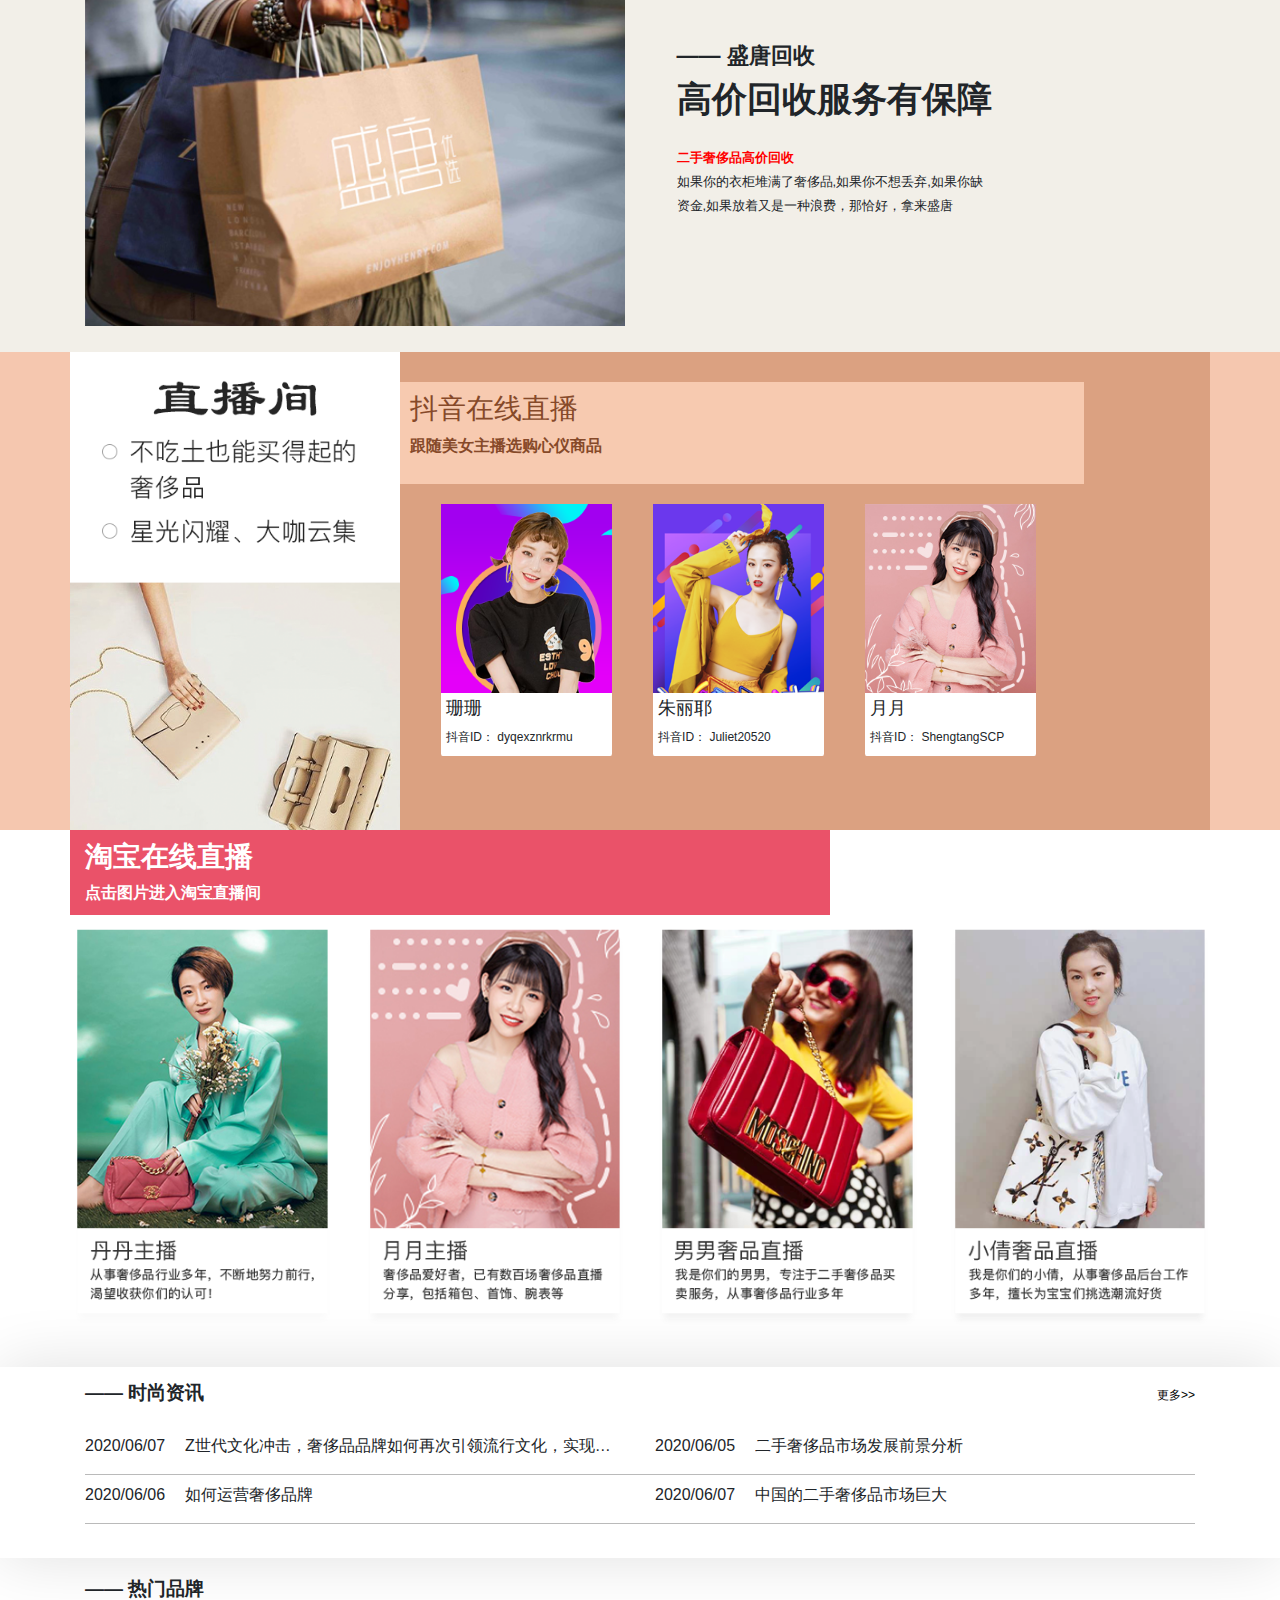
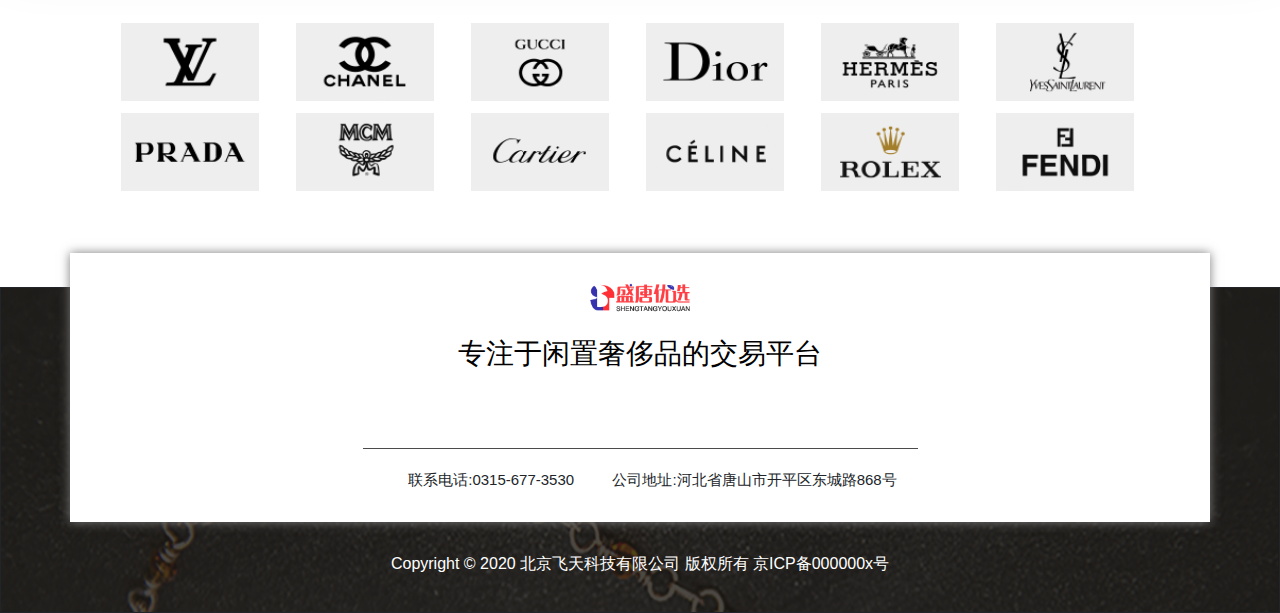
==== commit 530c16e6: "上线版本1.4" ====
--- a/index.html
+++ b/index.html
@@ -1,6 +1,5 @@
 <!DOCTYPE html>
 <html lang="en">
-
 <head>
     <meta charset="UTF-8">
     <meta name="viewport" content="width=device-width, initial-scale=1.0">
@@ -164,7 +163,7 @@
                             <div class="douyin-right">
                                 <div class="douyin-title">
                                     <h3>抖音在线直播</h3>
-                                    <p>跟随美女直播选购心仪商品</p>
+                                    <p>跟随美女主播选购心仪商品</p>
                                 </div>
                                 <div class="douyin-women">
                                     <ul class="list-inline">
@@ -321,6 +320,24 @@
                         <li class="brandLogo col-4 col col-md-2">
                             <img src="/img/index/pin/pin6.png" alt="奢侈品品牌">
                         </li>
+                        <li class="brandLogo col-4 col-md-2">
+                            <img src="/img/index/pin/pin7.png" alt="奢侈品品牌">
+                        </li>
+                        <li class="brandLogo col-4 col col-md-2">
+                            <img src="/img/index/pin/pin8.png" alt="奢侈品箱包品牌">
+                        </li>
+                        <li class="brandLogo col-4 col col-md-2">
+                            <img src="/img/index/pin/pin9.png" alt="奢侈品箱包品牌">
+                        </li>
+                        <li class="brandLogo col-4 col col-md-2">
+                            <img src="/img/index/pin/pin10.png" alt="奢侈品品牌">
+                        </li>
+                        <li class="brandLogo col-4 col col-md-2">
+                            <img src="/img/index/pin/pin11.png" alt="奢侈品箱包品牌">
+                        </li>
+                        <li class="brandLogo col-4 col col-md-2">
+                            <img src="/img/index/pin/pin12.png" alt="奢侈品品牌">
+                        </li>
                     </ul>
                 </div>
             </div>
--- a/css/index/index.css
+++ b/css/index/index.css
@@ -26,6 +26,9 @@
   .video .douyin-right {
     padding-top: 0;
   }
+  .video .douyin-right .douyin-women .douyin-list {
+    margin-left: 3% !important;
+  }
   .video-row .douyin-right .douyin-title h3,
   p {
     font-size: 1.2rem;
@@ -33,6 +36,7 @@
   }
   .video-row .douyin-women ul li h6 {
     text-align: center;
+    padding-left: 0;
   }
   .video-row .douyin-women ul li p {
     font-size: 12px;
@@ -78,7 +82,8 @@
 }
 .swiper-banner .carousel-inner .carousel-item img {
   height: 100%;
-  max-height: 580px;
+  max-height: 590px;
+  min-height: 125px;
 }
 .swiper-banner .carousel-control-prev-icon {
   width: 25px;
@@ -277,7 +282,7 @@
   border-radius: 1%;
   background-color: white;
   float: left;
-  margin-left: 3%;
+  margin-left: 6%;
   position: relative;
 }
 .mengban {
@@ -299,7 +304,7 @@
 }
 .douyin-women .douyin-list h6 {
   font-size: 18px;
-  font-weight: bolder;
+  font-weight: 500;
   padding-left: 5px;
   padding-top: 5px;
 }
@@ -385,15 +390,15 @@
   padding-bottom: 5%;
 }
 .brand-container ul {
-  margin-top: 20px;
+  margin-top: 22px;
 }
 .brand-container ul li {
   width: 140px;
   height: 80px;
   margin-bottom: 10px;
-  border: 1px solid #efefef;
+  border: 1px solid white;
   float: left;
-  margin-left: 30px;
+  margin-left: 35px;
   overflow: hidden;
 }
 .brand-container ul li img {
--- a/css/public/public.css
+++ b/css/public/public.css
@@ -2,9 +2,10 @@
   width: 100%;
   height: 48px;
   position: fixed;
-  background-color: rgba(0, 0, 0, 0.8);
-  color: white;
+  background-color: #f5f5f5;
+  color: black;
   z-index: 100;
+  border-bottom: 1px solid #efefef;
 }
 .footer-container-fluid {
   background: url('../../img/index/beijing.png') no-repeat;
@@ -71,10 +72,13 @@
   height: 100px;
   position: absolute;
   top: -100px;
-  margin-left: -25px;
-  background: url('../../img/index/zb_03.png') no-repeat;
+  margin-left: -28px;
   background-size: 100%;
   display: none;
+}
+.advPic .advHover .weCheat-img img {
+  width: 100%;
+  height: 100%;
 }
 .address {
   display: flex;
@@ -82,7 +86,7 @@
   margin: 0 auto;
 }
 .advHover:nth-child(1) a span:hover {
-  color: #07c160;
+  color: #ffda44;
 }
 .advHover:nth-child(2) a span:hover {
   color: #27efea;
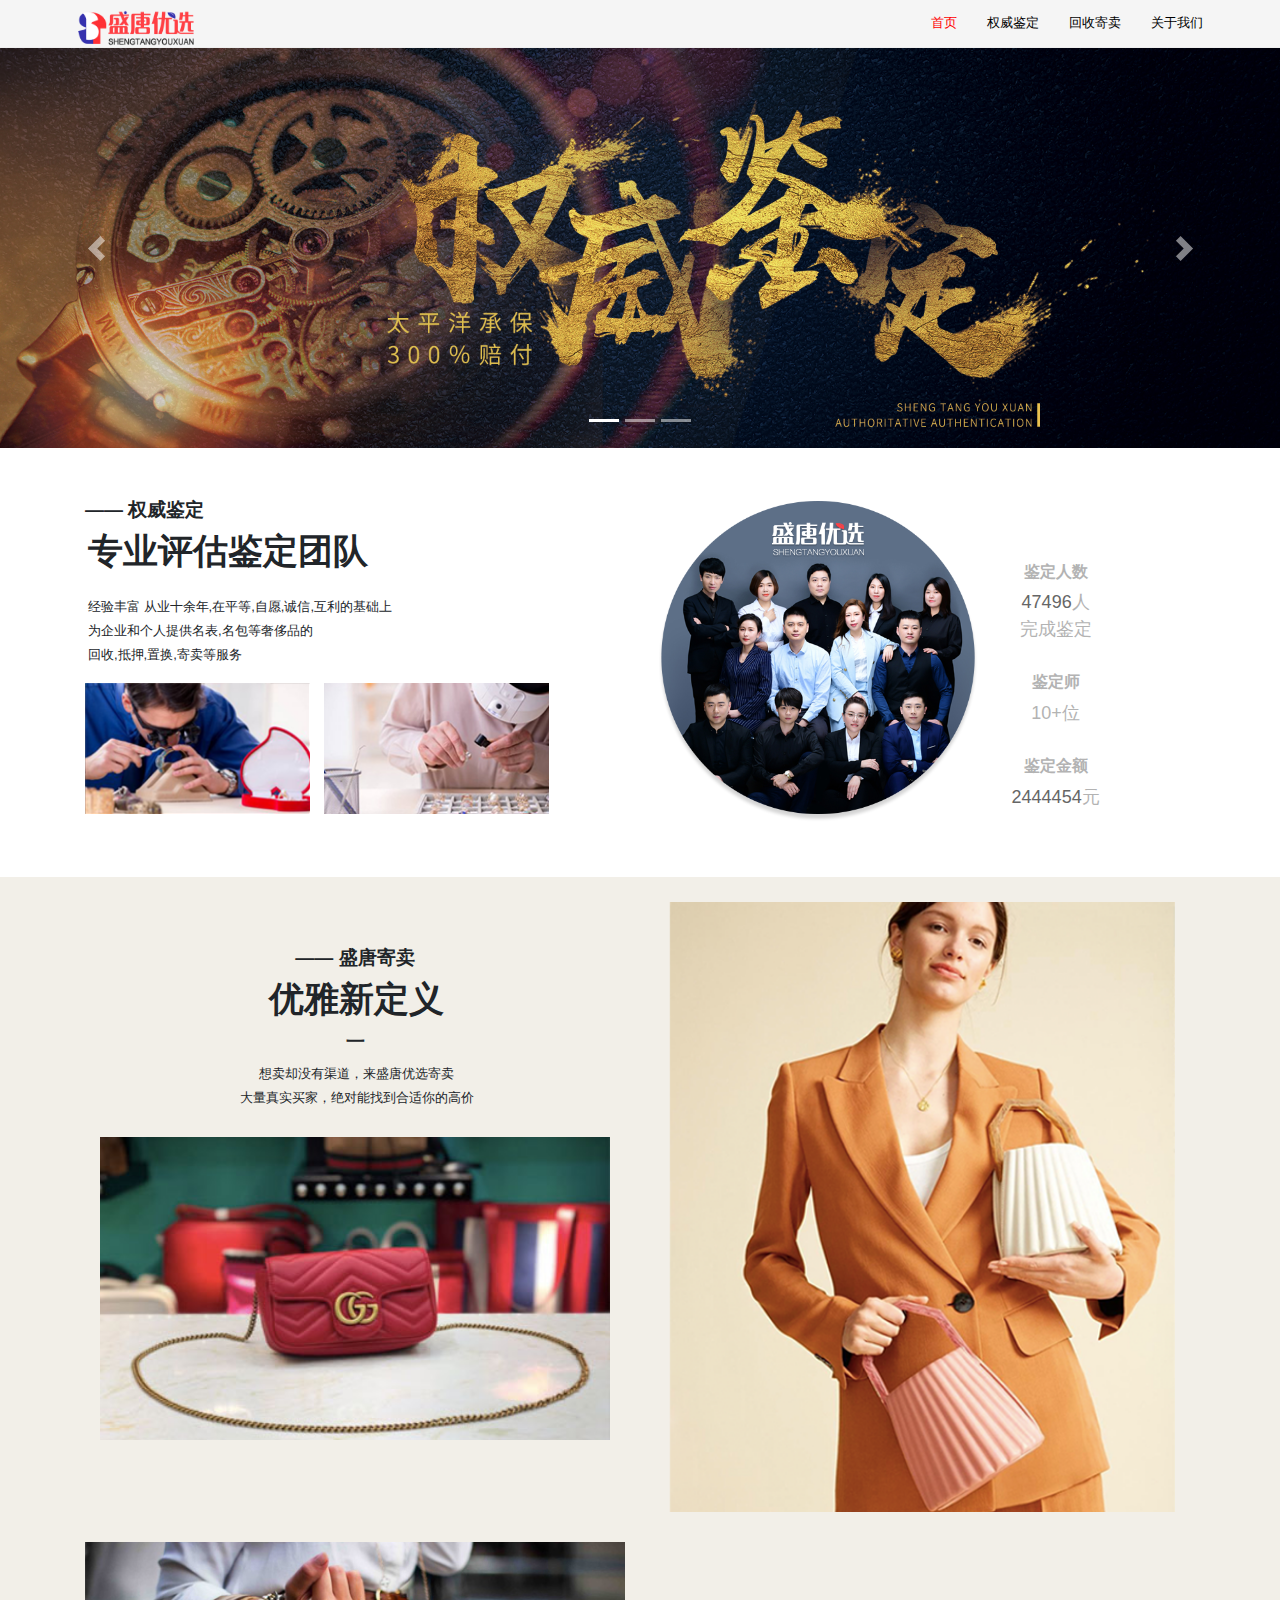
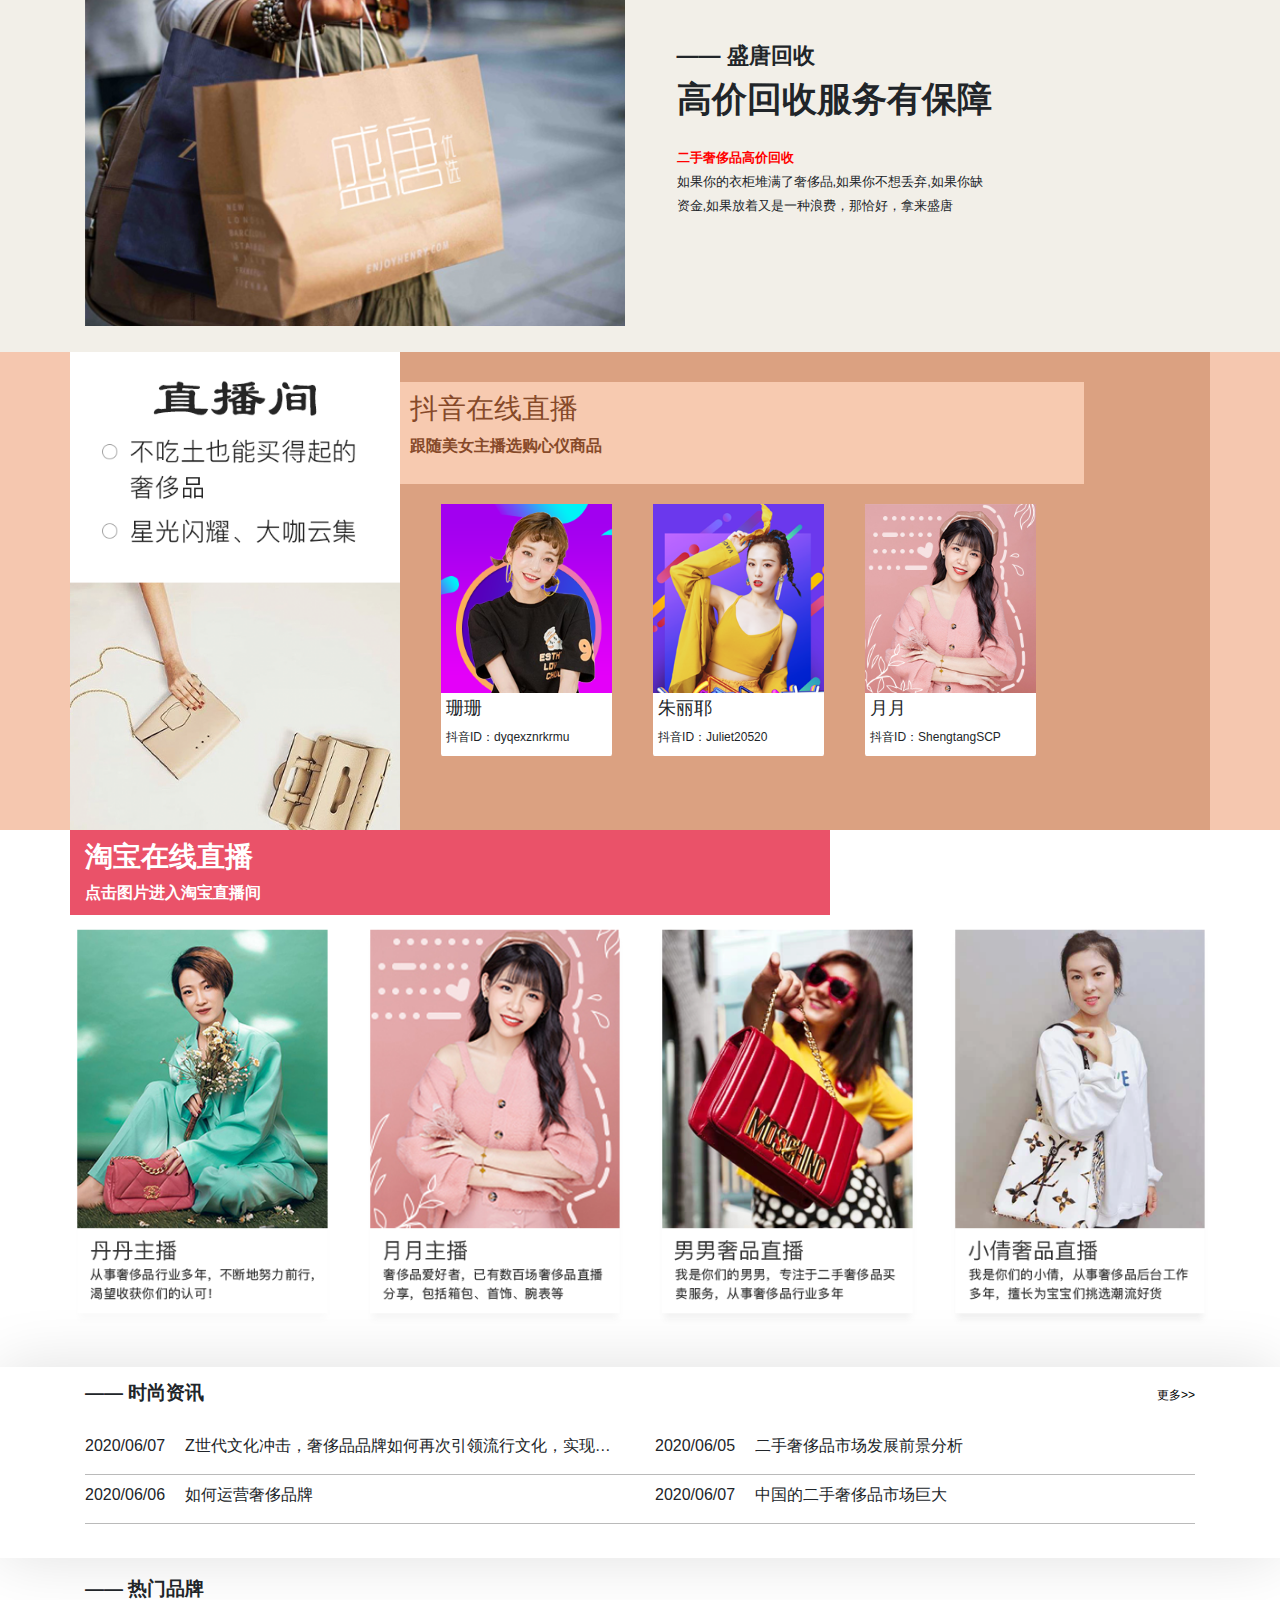
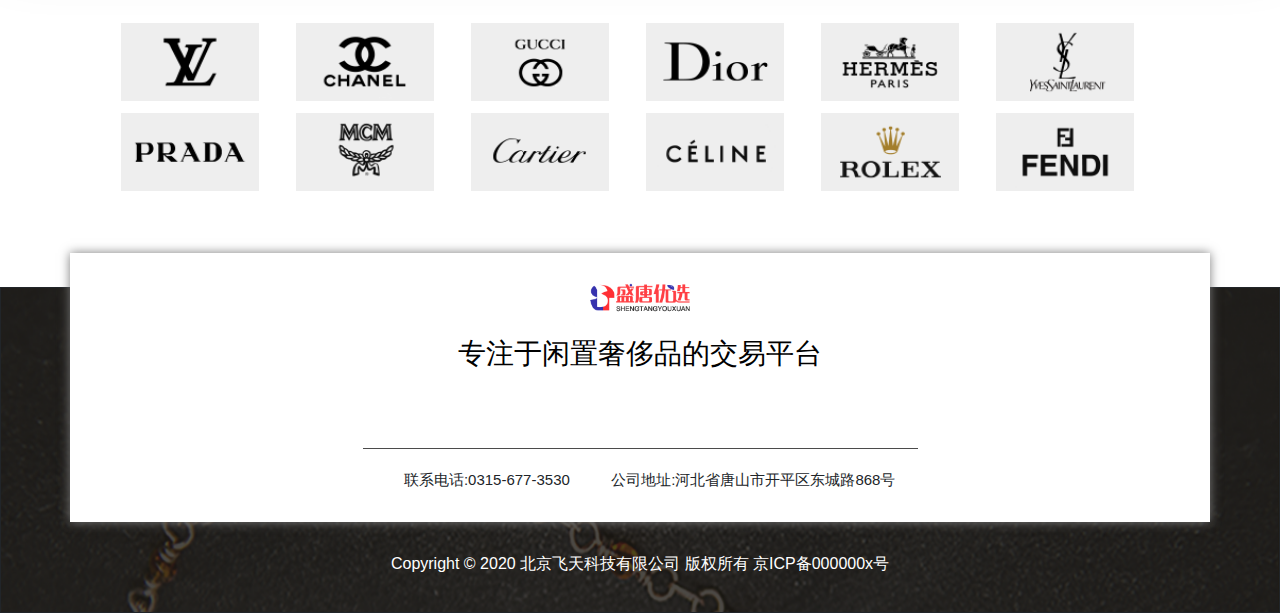
==== commit d5803c20: "上线版本1.4" ====
--- a/index.html
+++ b/index.html
@@ -177,7 +177,7 @@
                                                 </div>
                                                 <div>
                                                     <h6>珊珊</h6>
-                                                    <p>抖音ID： dyqexznrkrmu</p>
+                                                    <p>抖音ID：dyqexznrkrmu</p>
                                                 </div>
                                             </div>
                                         </li>
@@ -191,7 +191,7 @@
                                                 </div>
                                                 <div>
                                                     <h6>朱丽耶</h6>
-                                                    <p>抖音ID： Juliet20520</p>
+                                                    <p>抖音ID：Juliet20520</p>
                                                 </div>
                                             </div>
                                         </li>
@@ -205,7 +205,7 @@
                                                 </div>
                                                 <div>
                                                     <h6>月月</h6>
-                                                    <p>抖音ID： ShengtangSCP</p>
+                                                    <p>抖音ID：ShengtangSCP</p>
                                                 </div>
                                             </div>
                                         </li>
@@ -286,7 +286,6 @@
                                         </a>
                                     </div>
                                 </li> -->
-                     
                             </div>
                         </ul>
 
--- a/css/index/index.css
+++ b/css/index/index.css
@@ -245,10 +245,6 @@
   background-color: #dba181;
   height: 100%;
 }
-.douyin-big {
-  width: 330px;
-  height: 100%;
-}
 .douyin-big img {
   width: 330px;
   height: 100%;
@@ -268,12 +264,10 @@
   background-color: #f7cab0;
 }
 .douyin-right {
-  width: 100%;
   padding-top: 3%;
   padding-bottom: 3%;
 }
 .douyin-women {
-  width: 100%;
   height: 100%;
 }
 .douyin-women .douyin-list {
--- a/css/public/public.css
+++ b/css/public/public.css
@@ -86,7 +86,7 @@
   margin: 0 auto;
 }
 .advHover:nth-child(1) a span:hover {
-  color: #ffda44;
+  color: #fce710;
 }
 .advHover:nth-child(2) a span:hover {
   color: #27efea;
@@ -99,6 +99,7 @@
   font-size: 15px;
 }
 .address .row {
+  width: 100%;
   margin: 0 auto;
 }
 .address .phone-add {
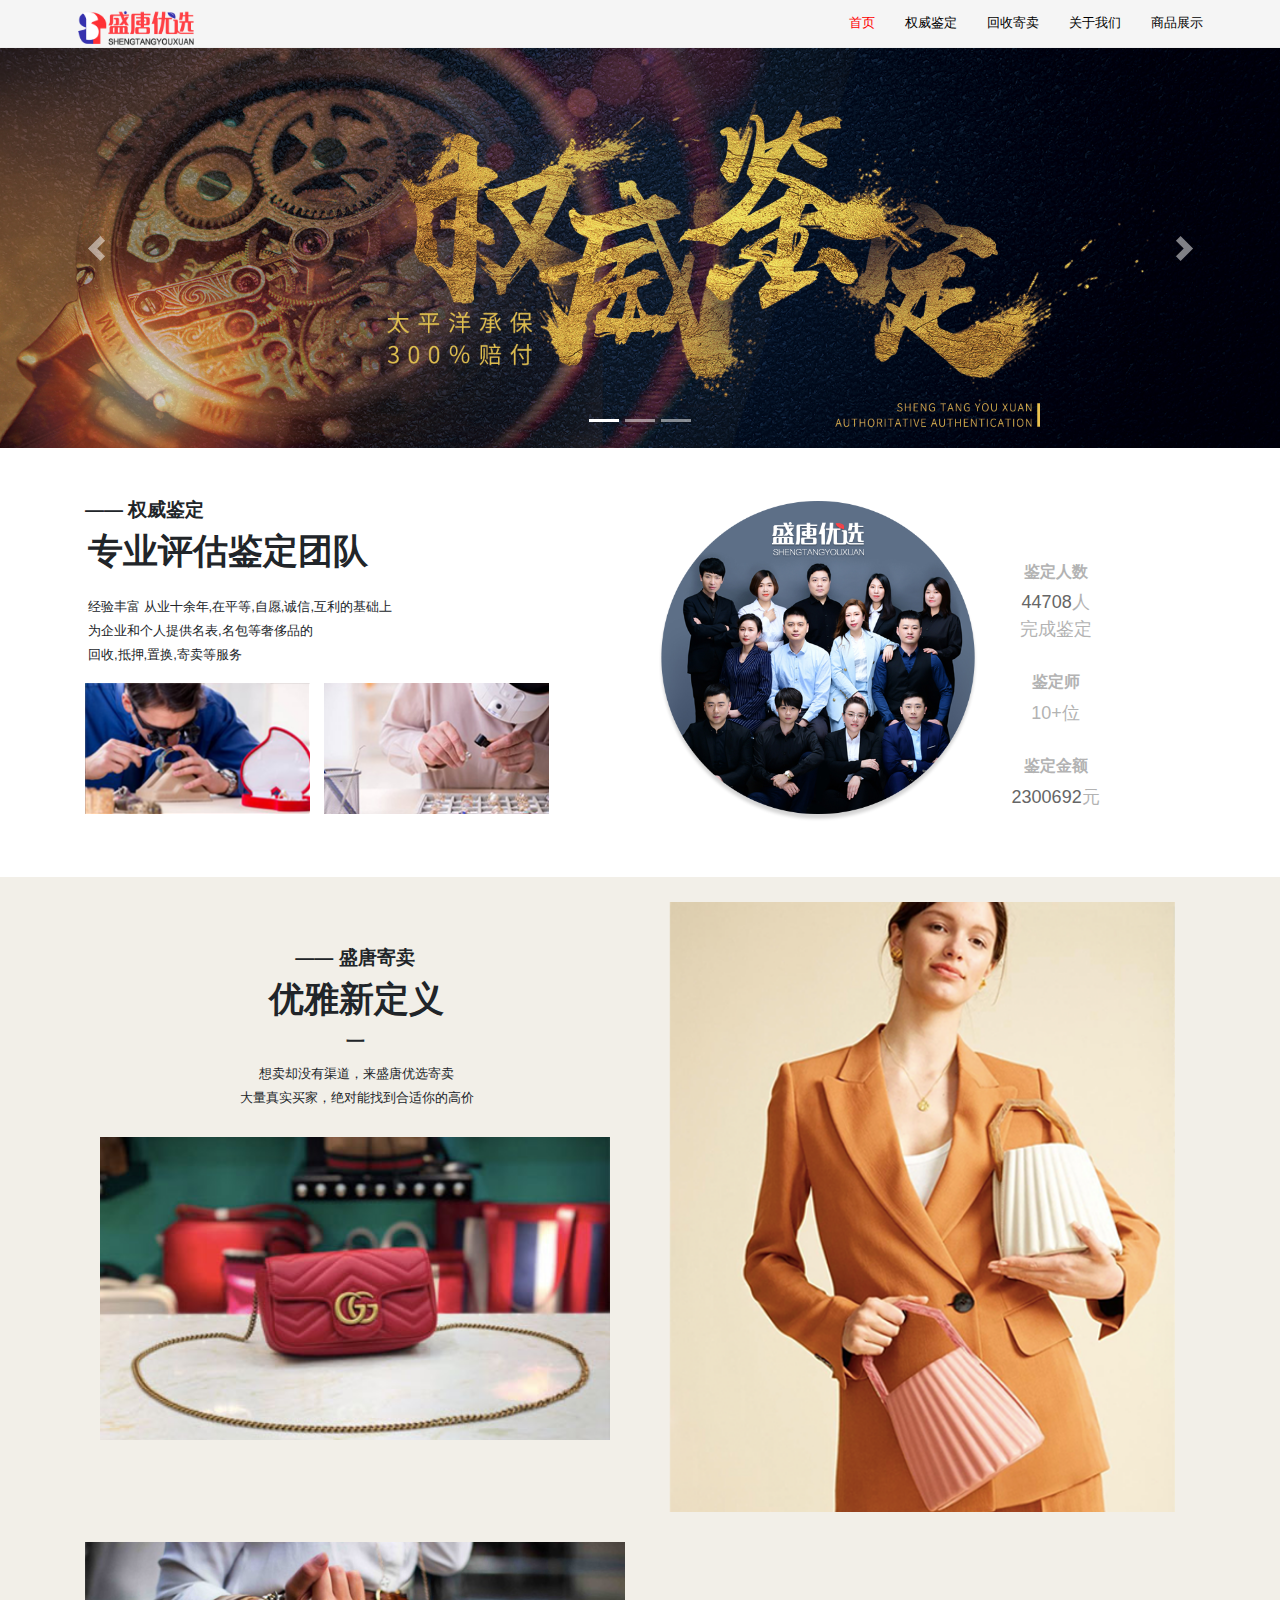
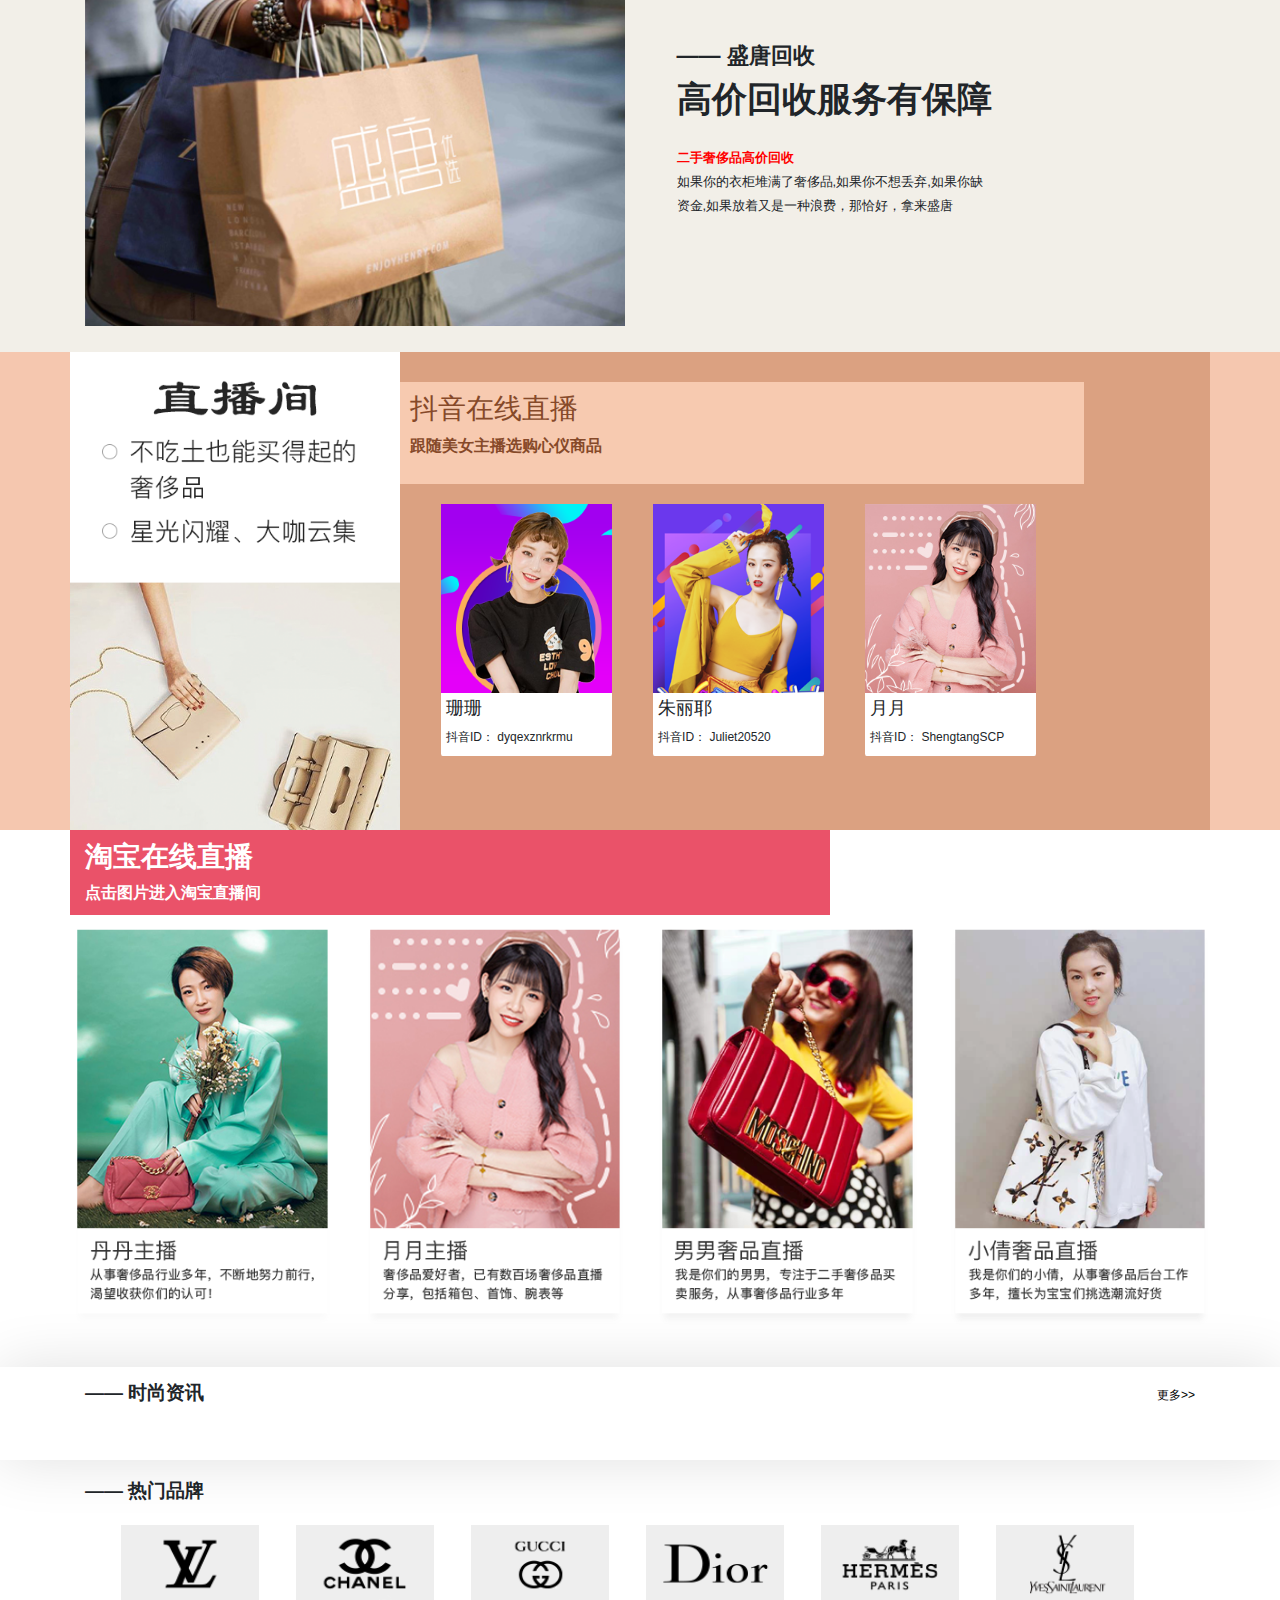
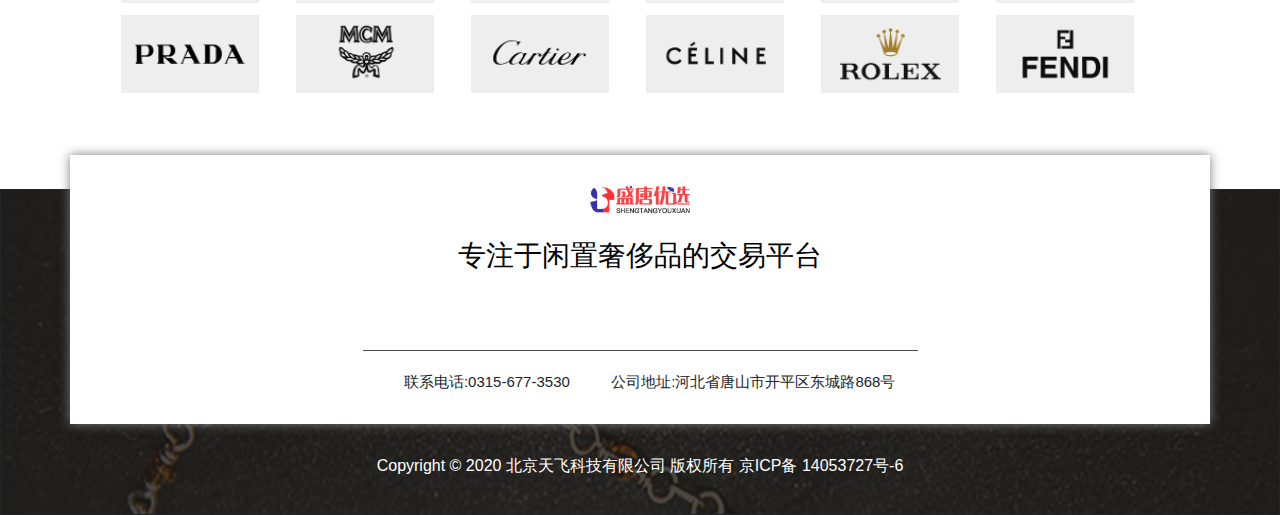
==== commit ec026863: "上线版本1.5,列表文章进度80%" ====
--- a/index.html
+++ b/index.html
@@ -78,7 +78,7 @@
                                 经验丰富&nbsp;从业十余年,在平等,自愿,诚信,互利的基础上<br>为企业和个人提供名表,名包等奢侈品的<br>回收,抵押,置换,寄卖等服务
                             </p>
                             <div class="appraisal-Left-Bottom-img">
-                                <img src="img/index/jd_01.png" alt="奢侈品鉴定" class="col-5">
+                                <img src="img/index/jd_01.png" title="111" alt="奢侈品鉴定" class="col-5">
                                 <img src="img/index/jd_02.png" alt="奢侈品免费鉴定" class="col-5">
                             </div>
                         </div>
@@ -177,7 +177,7 @@
                                                 </div>
                                                 <div>
                                                     <h6>珊珊</h6>
-                                                    <p>抖音ID：dyqexznrkrmu</p>
+                                                    <p>抖音ID： dyqexznrkrmu</p>
                                                 </div>
                                             </div>
                                         </li>
@@ -191,7 +191,7 @@
                                                 </div>
                                                 <div>
                                                     <h6>朱丽耶</h6>
-                                                    <p>抖音ID：Juliet20520</p>
+                                                    <p>抖音ID： Juliet20520</p>
                                                 </div>
                                             </div>
                                         </li>
@@ -205,7 +205,7 @@
                                                 </div>
                                                 <div>
                                                     <h6>月月</h6>
-                                                    <p>抖音ID：ShengtangSCP</p>
+                                                    <p>抖音ID： ShengtangSCP</p>
                                                 </div>
                                             </div>
                                         </li>
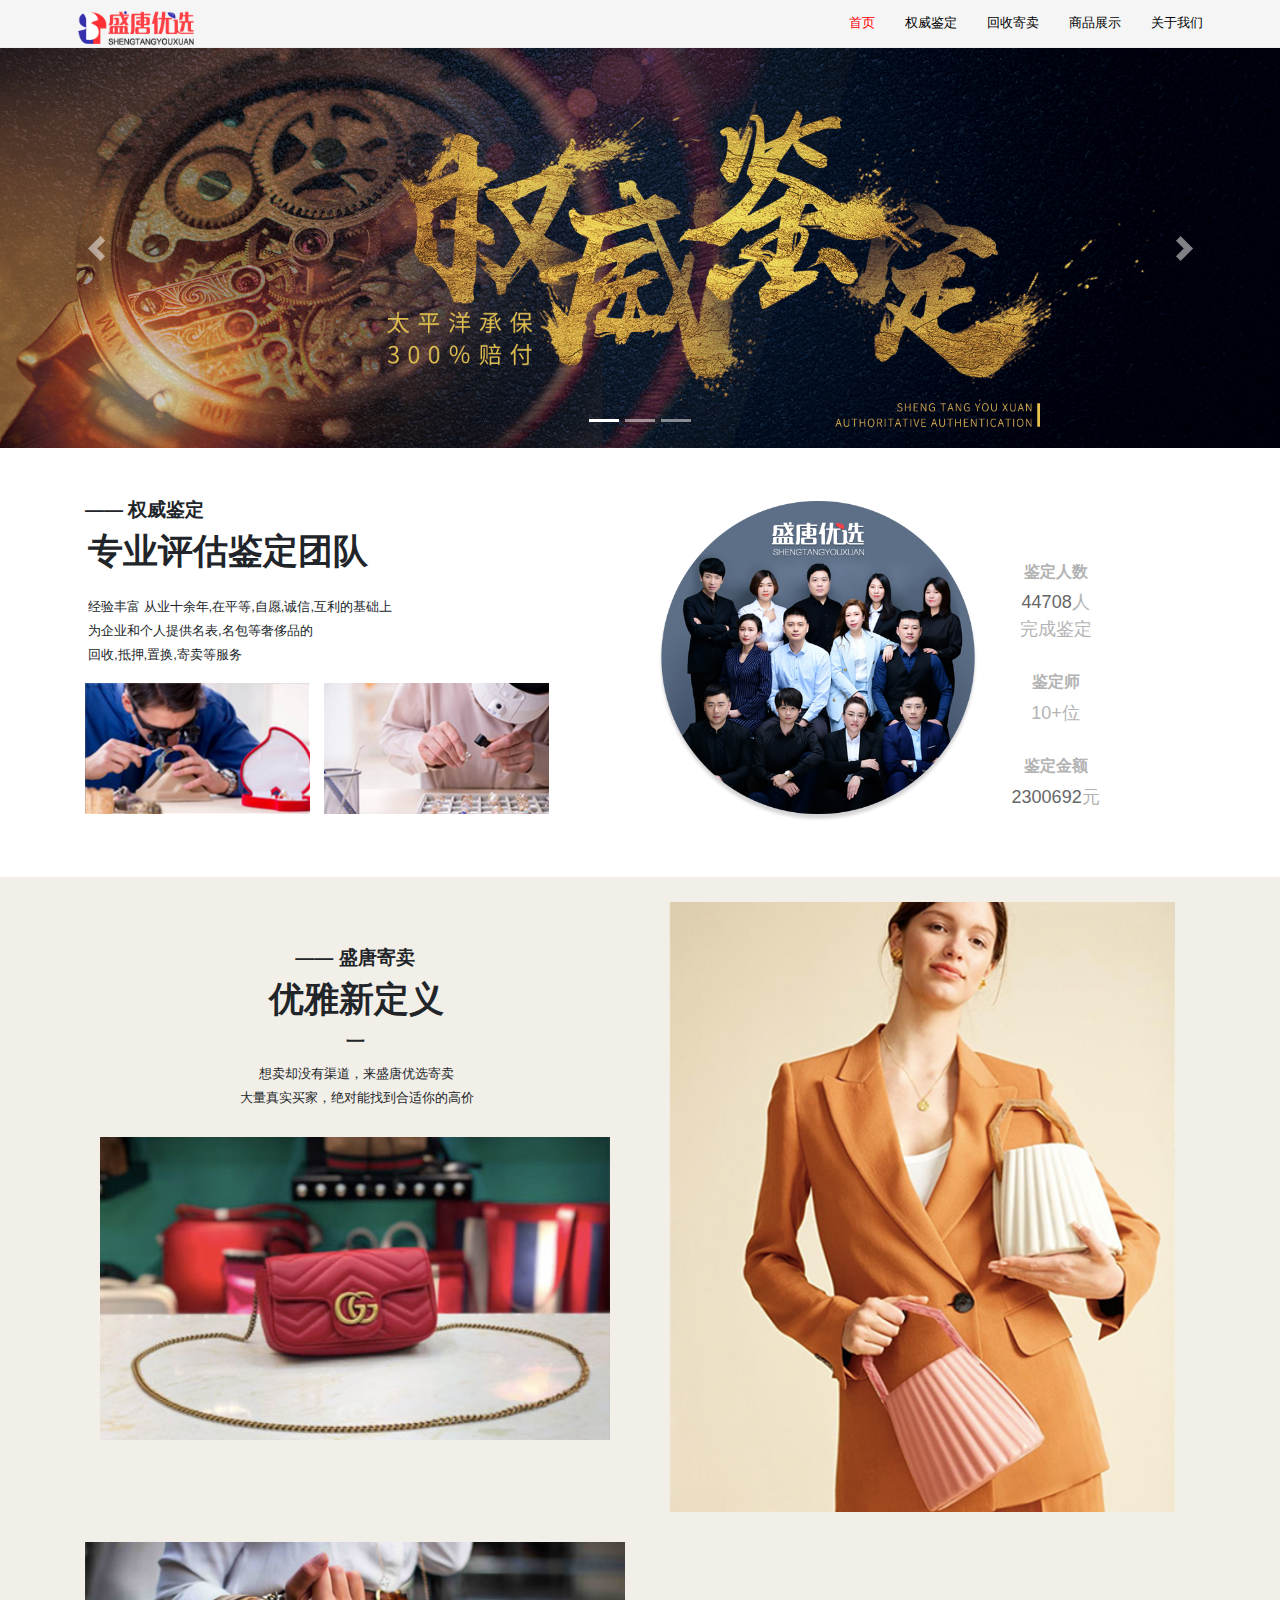
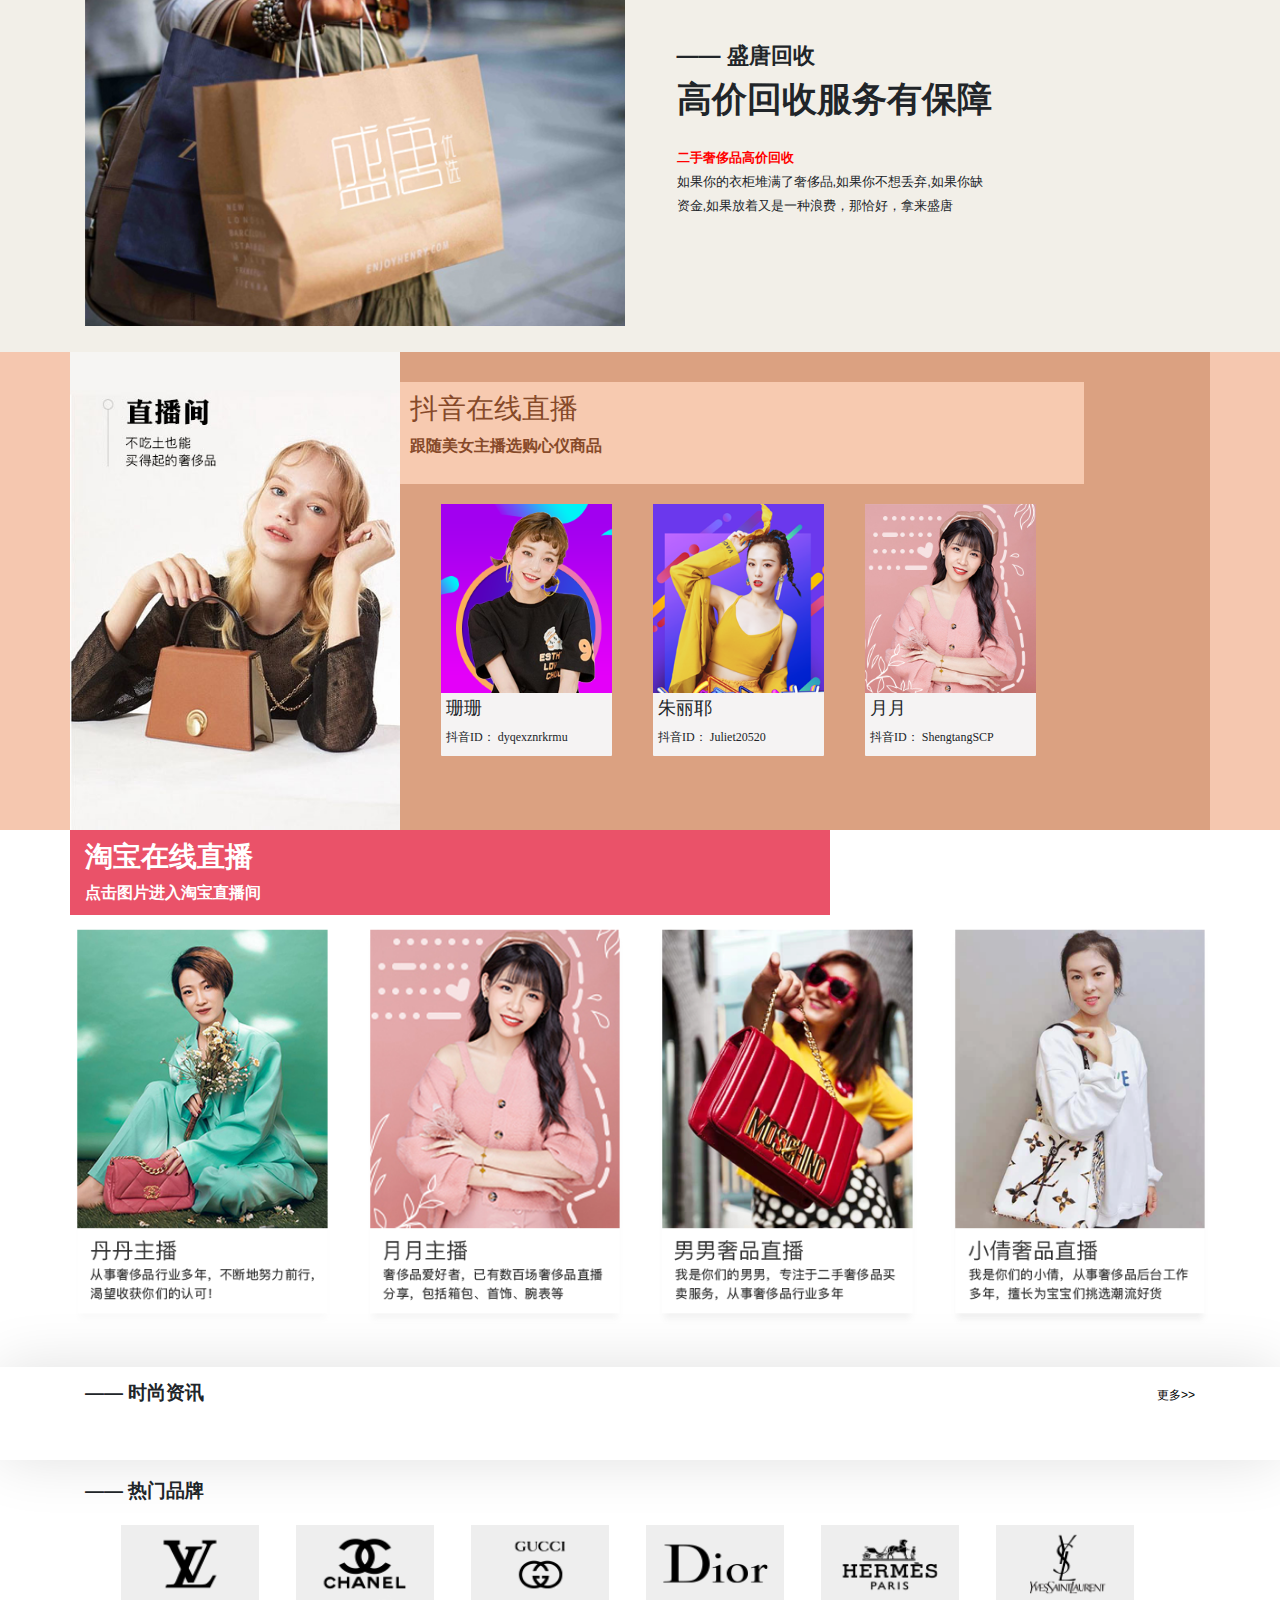
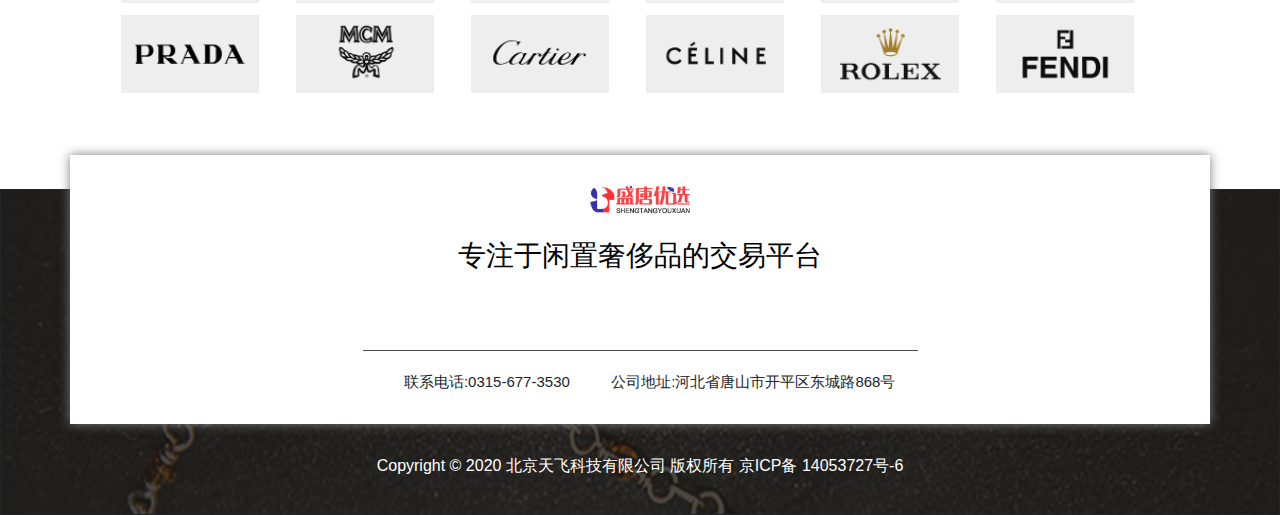
==== commit cd024f98: "上线版本1.5，差小改" ====
--- a/index.html
+++ b/index.html
@@ -243,7 +243,7 @@
                             </a>
                         </li>
                         <li class="col-md-3 col-6">
-                            <a href="https://h5.m.taobao.com/taolive/video.html?userId=3777893159" target="blank"
+                            <a href="https://h5.m.taobao.com/taolive/video.html?userId=2200619487549" target="blank"
                                 title="闲置奢侈品寄卖">
                                 <div class="tb-img">
                                     <img src="/img/index/zb/tbzb3.png" alt="男男主播">
@@ -251,10 +251,10 @@
                             </a>
                         </li>
                         <li class="col-md-3 col-6">
-                            <a href="https://h5.m.taobao.com/taolive/video.html?userId=2200619487549" target="blank"
+                            <a href="https://h5.m.taobao.com/taolive/video.html?userId=2320120012" target="blank"
                                 title="盛唐优选奢侈品寄卖直播">
                                 <div class="tb-img">
-                                    <img src="/img/index/zb/tbzb4.png" alt="小倩主播">
+                                    <img src="/img/index/zb/tbzb4.png" alt="艾雨主播">
                                 </div>
                             </a>
                         </li>
--- a/css/index/index.css
+++ b/css/index/index.css
@@ -273,8 +273,9 @@
 .douyin-women .douyin-list {
   width: 30%;
   padding: 0;
-  border-radius: 1%;
-  background-color: white;
+  font-family: auto;
+  border-radius: 1px;
+  background-color: #f5f3f3;
   float: left;
   margin-left: 6%;
   position: relative;
@@ -298,7 +299,6 @@
 }
 .douyin-women .douyin-list h6 {
   font-size: 18px;
-  font-weight: 500;
   padding-left: 5px;
   padding-top: 5px;
 }
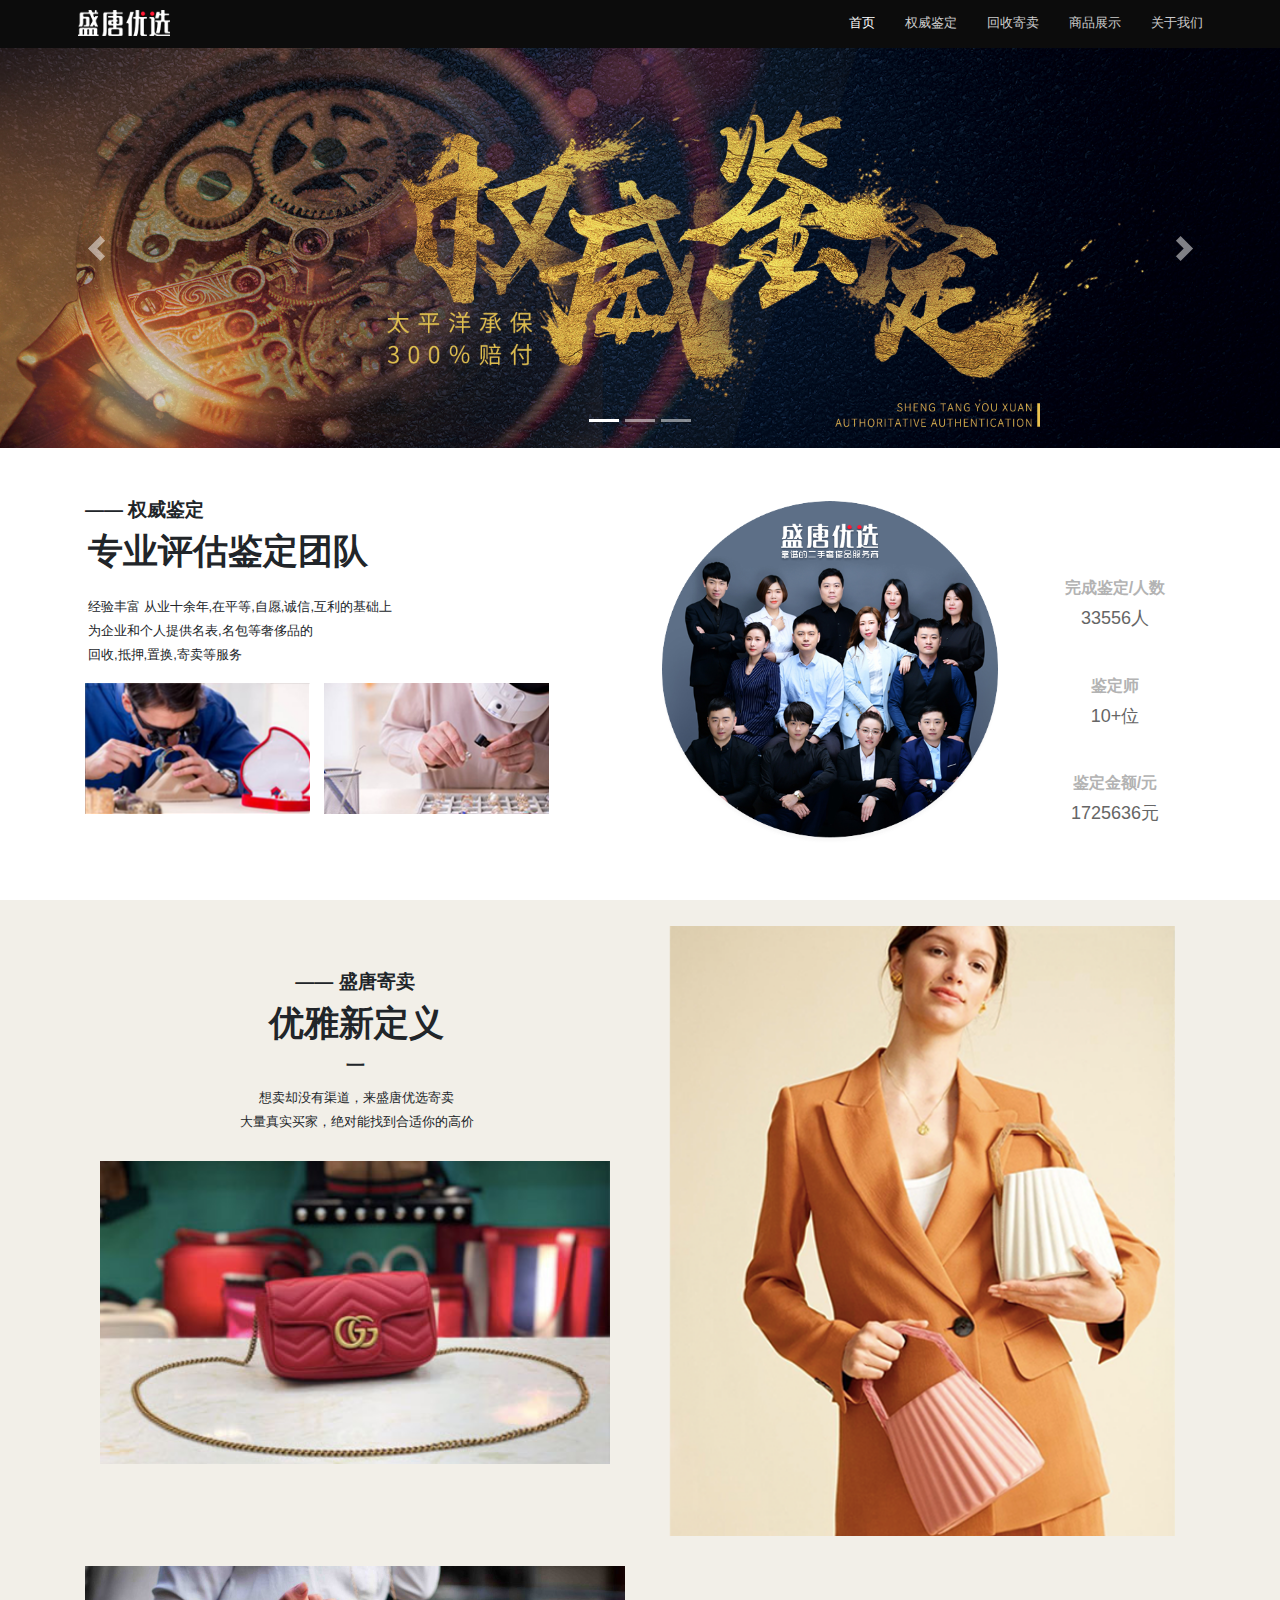
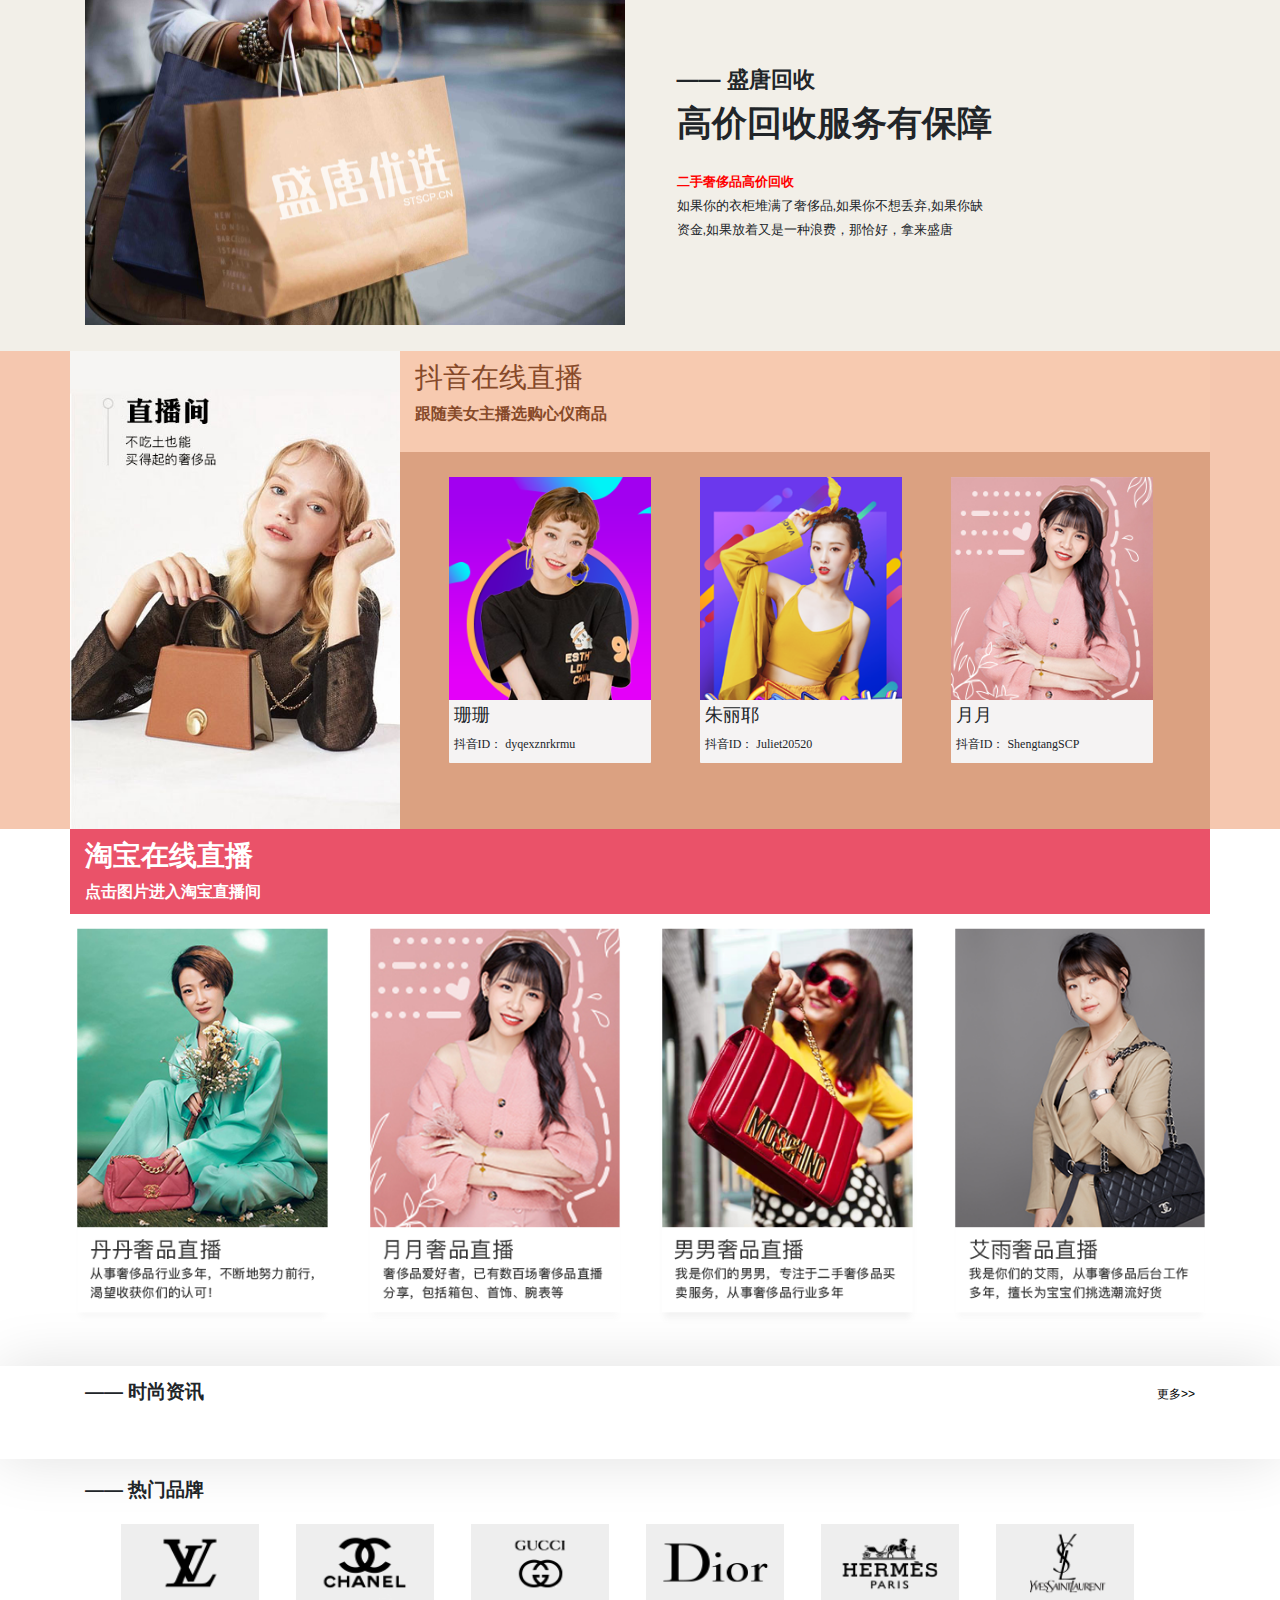
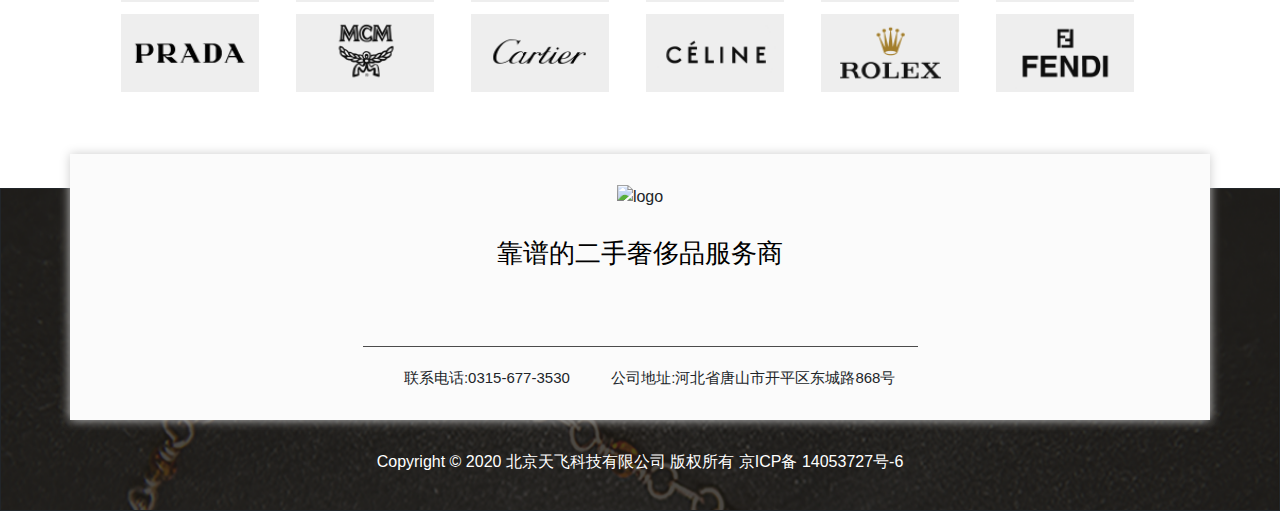
==== commit bd9e6e45: "上线版本1.6,基本无修改" ====
--- a/index.html
+++ b/index.html
@@ -21,6 +21,7 @@
 </head>
 
 <body>
+    <!-- 首页 -->
     <div class="wrap">
         <!-- swiper轮播测试版本,通过iframe引入,仅留作测试 -->
         <!-- <div class="container">
@@ -84,21 +85,20 @@
                         </div>
                     </div>
                     <!-- 鉴定右侧 -->
-                    <div class="col col-lg-5 col-12 appraisal-Right d-none d-sm-block">
+                    <div class="col col-lg-6 col-12 appraisal-Right d-none d-sm-block">
                         <div class="row">
-                            <img src="img/index/jd_03.png" alt="奢侈品免费鉴定" class="col-lg-9 col-md-5  col-md-push-1">
-                            <div class="col-lg-3 col-md-6 pull-right appraisal-Right-Right">
+                            <img src="img/index/jd_03.png" alt="奢侈品免费鉴定" class="col-lg-8 col-md-5  col-md-push-1">
+                            <div class="col-lg-4 col-md-6 pull-right appraisal-Right-Right">
                                 <div class="app-Right-Top">
-                                    <h6>鉴定人数</h6>
+                                    <h6>完成鉴定/人数</h6>
                                     <p class="people"><span class="jumpNum"></span>人</p>
-                                    <p>完成鉴定</p>
                                 </div>
                                 <div class="app-Right-Top">
                                     <h6>鉴定师</h6>
                                     <p>10+位</p>
                                 </div>
                                 <div class="app-Right-Top">
-                                    <h6>鉴定金额</h6>
+                                    <h6>鉴定金额/元</h6>
                                     <p class="num"><span class="jumpNum"></span>元</p>
                                 </div>
                             </div>
@@ -161,7 +161,7 @@
                                 <img src="/img/index/zb/zb1.jpg" alt="奢侈品寄卖直播">
                             </div>
                             <div class="douyin-right">
-                                <div class="douyin-title">
+                                <div class="douyin-title col-12">
                                     <h3>抖音在线直播</h3>
                                     <p>跟随美女主播选购心仪商品</p>
                                 </div>
@@ -221,7 +221,7 @@
         <div class="tb">
             <div class="container tb-container">
                 <div class="tb-video">
-                    <div class="douyin-title col-md-8">
+                    <div class="douyin-title col-md-12">
                         <h3>淘宝在线直播</h3>
                         <p>点击图片进入淘宝直播间</p>
                     </div>
--- a/css/index/index.css
+++ b/css/index/index.css
@@ -157,7 +157,7 @@
 }
 .appraisal-Right .app-Right-Top p {
   font-size: 18px;
-  color: #b3b3b3;
+  color: #666666;
   margin-bottom: 0;
 }
 .sell {
@@ -242,8 +242,15 @@
   background-color: #f5c7af;
 }
 .little-container {
-  background-color: #dba181;
-  height: 100%;
+  height: 100%;
+}
+.video .little-container {
+  padding-right: 0;
+  padding-left: 0;
+}
+.little-container .row {
+  width: 100%;
+  margin: 0;
 }
 .douyin-big img {
   width: 330px;
@@ -251,12 +258,14 @@
 }
 .video-row {
   display: flex;
+  width: 100%;
 }
 .list-inline {
   margin-bottom: 0;
 }
 .douyin-title {
-  padding: 10px;
+  padding-top: 10px;
+  padding-bottom: 10px;
   text-align: left;
   font-weight: bolder;
   margin-bottom: 3%;
@@ -264,8 +273,8 @@
   background-color: #f7cab0;
 }
 .douyin-right {
-  padding-top: 3%;
-  padding-bottom: 3%;
+  width: 100%;
+  background-color: #dba181;
 }
 .douyin-women {
   height: 100%;
--- a/css/public/public.css
+++ b/css/public/public.css
@@ -2,10 +2,9 @@
   width: 100%;
   height: 48px;
   position: fixed;
-  background-color: #f5f5f5;
-  color: black;
+  background-color: #0c0c0c;
+  color: white;
   z-index: 100;
-  border-bottom: 1px solid #efefef;
 }
 .footer-container-fluid {
   background: url('../../img/index/beijing.png') no-repeat;
@@ -23,18 +22,18 @@
   padding-bottom: 30px;
   margin-top: -35px;
   margin-bottom: 30px;
-  background-color: white;
-  box-shadow: 0 0 10px #7c7c7c;
+  background-color: #fbfbfb;
+  box-shadow: 0 0 10px #cccccc;
 }
 .footer {
   margin-top: 5px;
 }
 .footer-container .titleLogo {
-  width: 100px;
-  height: 30px;
+  width: 180px;
+  height: 40px;
   margin: 0 auto;
   text-align: center;
-  margin-bottom: 20px;
+  margin-bottom: 10px;
 }
 .footer-container .titleLogo img {
   width: 100%;
@@ -42,7 +41,7 @@
 }
 .footer-container .advText {
   color: black;
-  font-size: 28px;
+  font-size: 26px;
 }
 .advPic {
   text-align: center;
